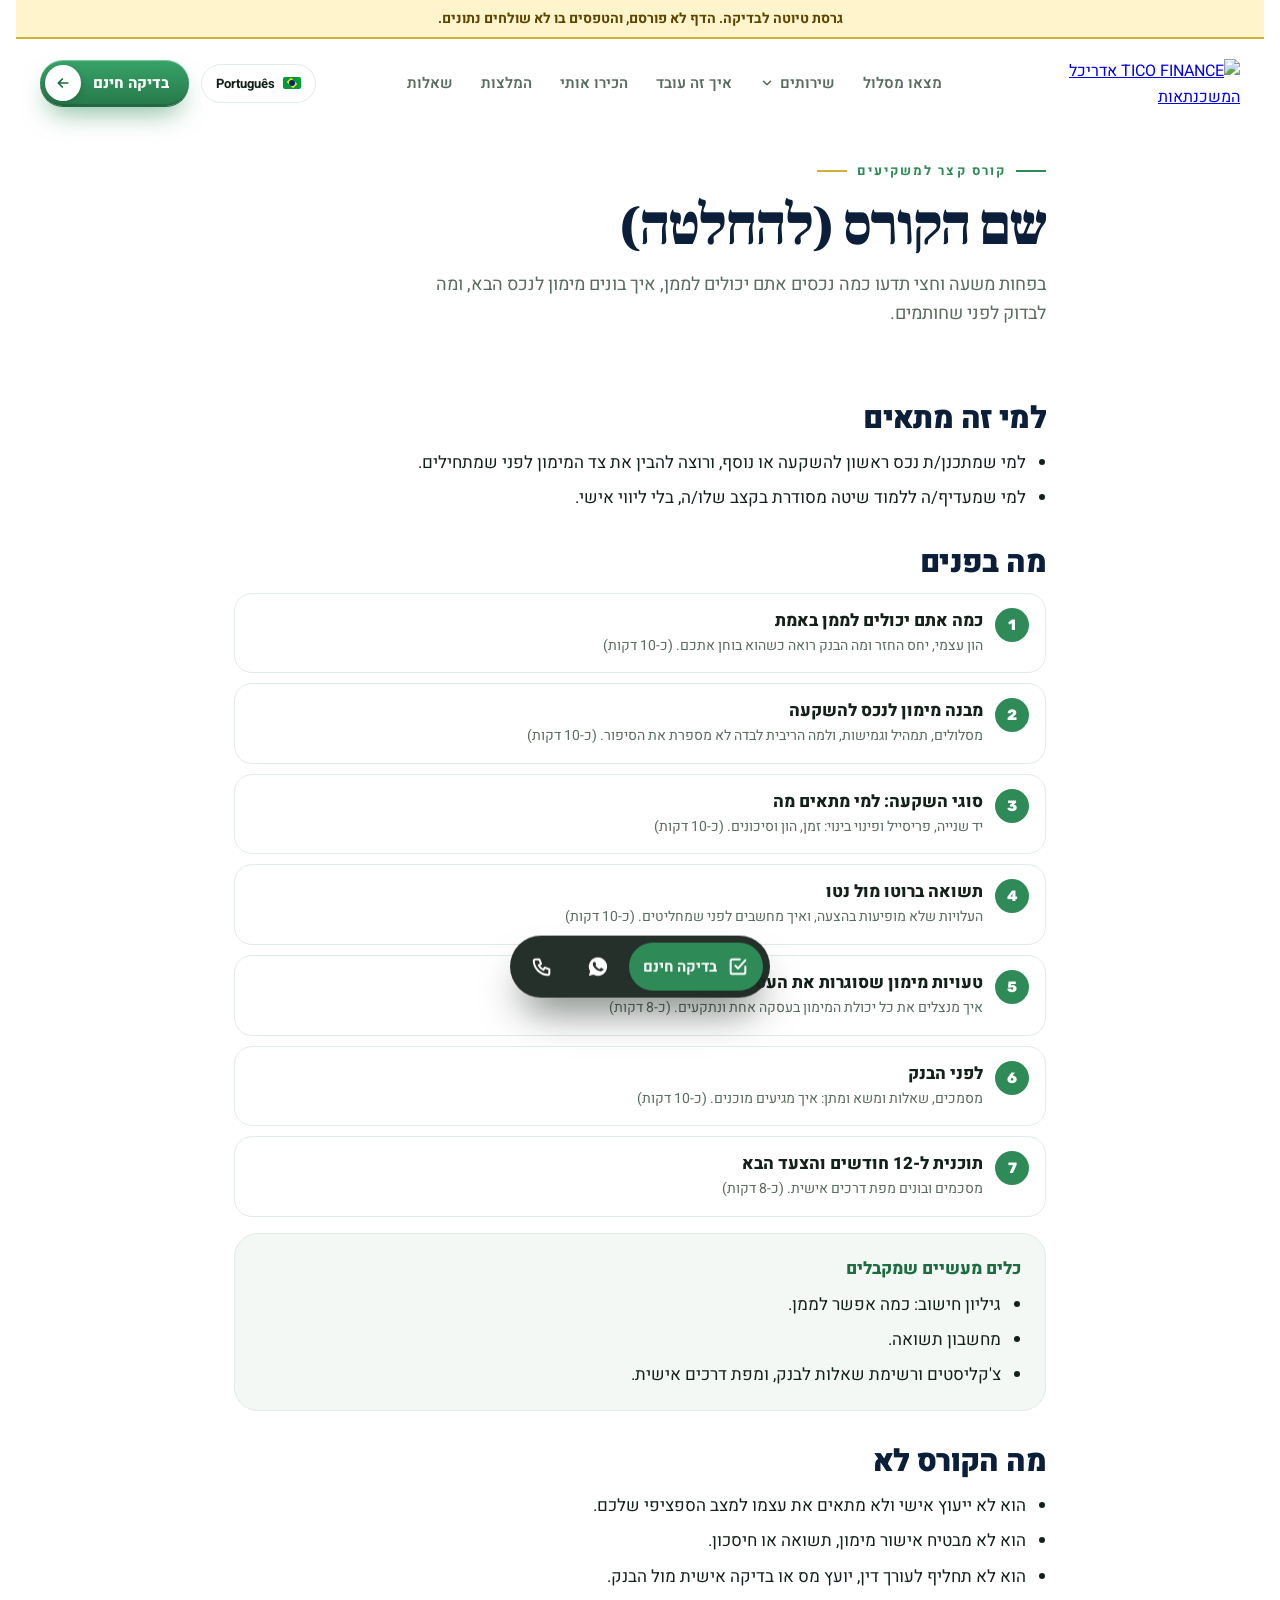
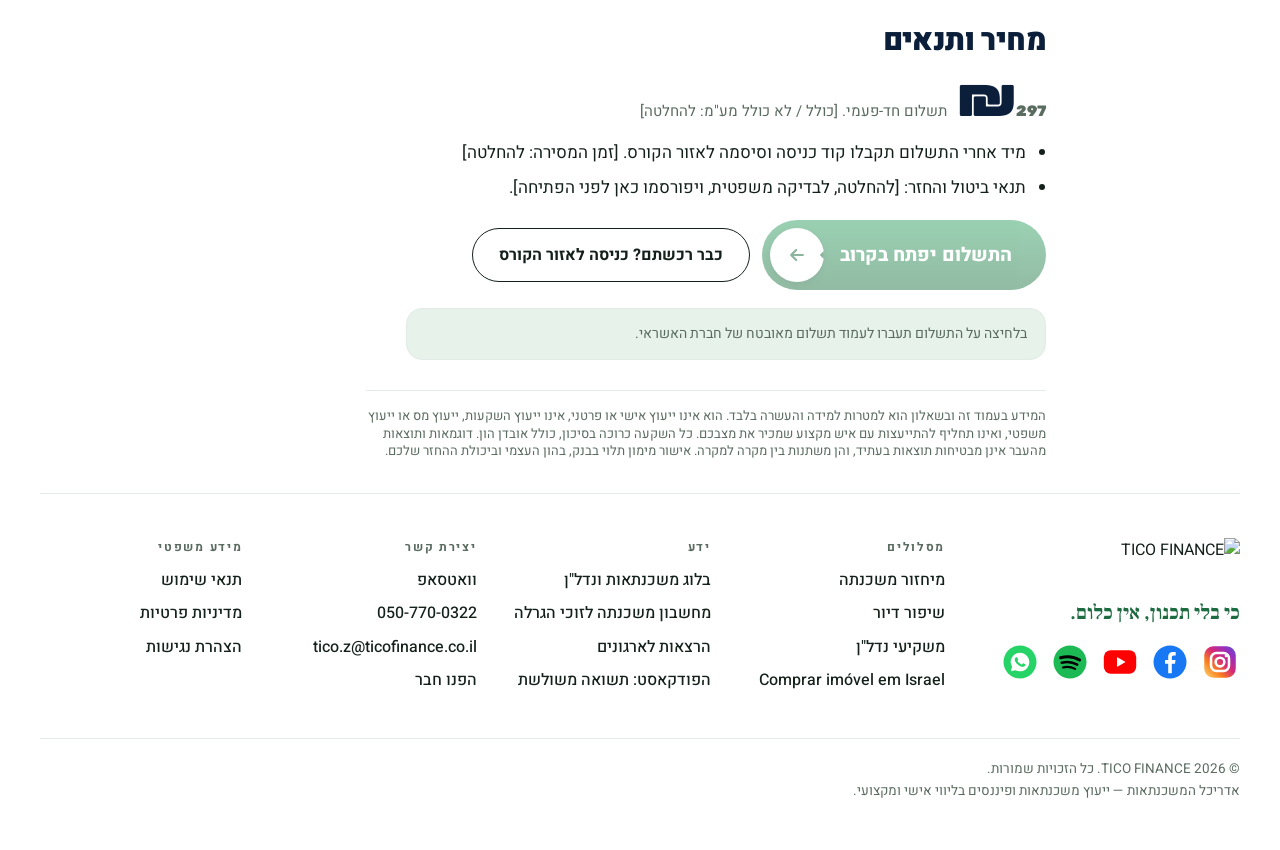
==== course/index.html @ 1a7cbefd "Add investor funnel and course infrastructure (draft, not published) - Quiz: "deal types this profil" ====
<!DOCTYPE html>
<html dir="rtl" lang="he">
<head>
<meta charset="utf-8"/>
<meta name="viewport" content="width=device-width, initial-scale=1"/>
<meta name="color-scheme" content="only light"/>
<meta name="theme-color" content="#ffffff"/>
<link rel="icon" type="image/png" sizes="32x32" href="/favicon-32x32.png"/><link rel="icon" type="image/png" sizes="16x16" href="/favicon-16x16.png"/><link rel="shortcut icon" href="/favicon.ico"/><link rel="apple-touch-icon" sizes="180x180" href="/apple-touch-icon.png"/>
<!-- Google tag (gtag.js) --><script async src="https://www.googletagmanager.com/gtag/js?id=G-G9RC7QMNFJ"></script><script>window.dataLayer=window.dataLayer||[];function gtag(){dataLayer.push(arguments);}gtag("js",new Date());gtag("config","G-G9RC7QMNFJ");</script>
<title>קורס קצר למשקיעים | TICO FINANCE</title>
<meta name="description" content="קורס קצר שמלמד איך בונים מימון לנכס להשקעה, עם כלים מעשיים. מידע חינוכי בלבד."/>
<meta name="robots" content="noindex, nofollow"/>
<link rel="preconnect" href="https://fonts.googleapis.com"><link rel="preconnect" href="https://fonts.gstatic.com" crossorigin><link rel="stylesheet" href="https://fonts.googleapis.com/css2?family=Heebo:wght@400;500;600;700;800;900&family=Rubik:wght@500;700;800&family=Frank+Ruhl+Libre:wght@500;700;900&display=swap">
<link rel="stylesheet" href="/assets/css/tico.css?v=1"><link rel="stylesheet" href="/assets/css/investor-quiz.css?v=1"><link rel="stylesheet" href="/assets/css/paths.css?v=1">
</head>
<body>
<svg width="0" height="0" style="position:absolute" aria-hidden="true"><defs><linearGradient id="igG" x1="0" y1="1" x2="1" y2="0"><stop offset="0" stop-color="#feda75"/><stop offset=".3" stop-color="#fa7e1e"/><stop offset=".55" stop-color="#d62976"/><stop offset=".8" stop-color="#962fbf"/><stop offset="1" stop-color="#4f5bd5"/></linearGradient></defs></svg>
<a class="skip" href="#main">דלגו לתוכן</a>
  <header class="nav" id="nav">
    <div class="nav-in">
      <a class="brand" href="/" aria-label="TICO FINANCE אדריכל המשכנתאות"><img src="/assets/img/logo-he.webp" width="800" height="185" alt="TICO FINANCE אדריכל המשכנתאות"></a>
      <nav class="menu" id="menu" aria-label="ניווט ראשי"><span class="ind" id="ind"></span><a href="/#finder" data-s="finder">מצאו מסלול</a><button class="has" id="svcBtn" type="button" aria-expanded="false" aria-controls="mega">שירותים <svg viewBox="0 0 24 24" fill="none" stroke="currentColor" stroke-width="2.6" stroke-linecap="round" stroke-linejoin="round" aria-hidden="true"><path d="M6 9l6 6 6-6"/></svg></button><a href="/#process" data-s="process">איך זה עובד</a><a href="/#meet" data-s="meet">הכירו אותי</a><a href="/#reviews" data-s="reviews">המלצות</a><a href="/#faq" data-s="faq">שאלות</a></nav>
      <div class="tools">
        <a class="lang" href="/br/" hreflang="pt-BR" lang="pt-BR"><i aria-hidden="true"></i>Português</a>
        <a class="pbtn sm" href="/#finder">בדיקה חינם <span class="chip"><svg class="a" viewBox="0 0 24 24" fill="none" stroke="currentColor" stroke-width="2.6" stroke-linecap="round" stroke-linejoin="round" aria-hidden="true"><path d="M19 12H5M11 6l-6 6 6 6"/></svg><svg class="b" viewBox="0 0 24 24" fill="none" stroke="currentColor" stroke-width="2.6" stroke-linecap="round" stroke-linejoin="round" aria-hidden="true"><path d="M19 12H5M11 6l-6 6 6 6"/></svg></span></a>
        <button class="burger" id="burger" type="button" aria-label="תפריט" aria-expanded="false" aria-controls="sheet"><span></span><span></span></button>
      </div>
      <div class="mega" id="mega" role="region" aria-label="שירותים">
        <div class="mega-in">
          <div class="svc"><div class="svc-h">באיזה תהליך אתם נמצאים?</div><a href="/refinance/" data-pick="refi"><b>מיחזור משכנתה</b><span class="d">לבדוק אם אפשר לשפר תנאים ולחסוך</span><span class="ar"><svg viewBox="0 0 24 24" fill="none" stroke="currentColor" stroke-width="2.4" stroke-linecap="round" stroke-linejoin="round" aria-hidden="true"><path d="M19 12H5M11 6l-6 6 6 6"/></svg></span></a><a href="/upgraders/" data-pick="up"><b>שיפור דיור</b><span class="d">תזמון בין מכירה לקנייה, וגישור</span><span class="ar"><svg viewBox="0 0 24 24" fill="none" stroke="currentColor" stroke-width="2.4" stroke-linecap="round" stroke-linejoin="round" aria-hidden="true"><path d="M19 12H5M11 6l-6 6 6 6"/></svg></span></a><a href="/investors/" data-pick="inv"><b>משקיעי נדל"ן</b><span class="d">מבנה מימון לתיק נכסים</span><span class="ar"><svg viewBox="0 0 24 24" fill="none" stroke="currentColor" stroke-width="2.4" stroke-linecap="round" stroke-linejoin="round" aria-hidden="true"><path d="M19 12H5M11 6l-6 6 6 6"/></svg></span></a><a href="/br/"><b>Comprar imóvel em Israel</b><span class="d">Português · רכישה מרחוק</span><span class="ar"><svg viewBox="0 0 24 24" fill="none" stroke="currentColor" stroke-width="2.4" stroke-linecap="round" stroke-linejoin="round" aria-hidden="true"><path d="M19 12H5M11 6l-6 6 6 6"/></svg></span></a><div class="svc-more"><a href="/blog/">בלוג וטיפים</a><a href="/lottery-calculator/">מחשבון משכנתה לזוכי הגרלה</a><a href="/lecture/">הרצאות לארגונים</a></div></div>
          <div class="feat"><div><h3>לא בטוחים? נתחיל בשיחה</h3><p>ספרו לי מה המצב, ואכוון אתכם.</p></div>
            <img src="/assets/img/tico-fullbody.webp" alt="" width="547" height="1091" loading="lazy">
            <a class="wbtn" href="https://wa.me/972507700322" target="_blank" rel="noopener"><span class="g"><svg viewBox="0 0 24 24" aria-hidden="true"><path d="M12 2a10 10 0 0 0-8.6 15.1L2 22l5-1.3A10 10 0 1 0 12 2zm5.2 13.9c-.2.6-1.3 1.2-1.8 1.2-.5.1-1 .2-3.3-.7-2.8-1.2-4.6-4-4.7-4.2-.1-.2-1.1-1.5-1.1-2.8s.7-2 1-2.3c.2-.3.5-.3.7-.3h.5c.2 0 .4 0 .6.5l.8 2c.1.2.1.4 0 .5l-.4.6c-.1.2-.3.3-.1.6.2.3.8 1.3 1.7 2.1 1.2 1 2.1 1.3 2.4 1.5.3.1.5.1.6-.1l.8-1c.2-.3.4-.2.6-.1l1.9.9c.3.1.5.2.5.3.1.2.1.7-.1 1.2z"/></svg></span><span>וואטסאפ<small></small></span></a></div>
        </div>
      </div>
    </div>
    <div class="sp" aria-hidden="true"><i id="sp"></i></div>
  </header>
<div class="sheet" id="sheet" aria-hidden="true">
  <a class="big" href="/#finder">מצאו מסלול <svg viewBox="0 0 24 24" fill="none" stroke="currentColor" stroke-width="2.4" stroke-linecap="round" stroke-linejoin="round" aria-hidden="true"><path d="M19 12H5M11 6l-6 6 6 6"/></svg></a>
  <a class="big" href="/refinance/">שירותים</a>
  <div class="sub2"><a href="/refinance/" data-pick="refi">מיחזור משכנתה<svg viewBox="0 0 24 24" fill="none" stroke="currentColor" stroke-width="2.4" stroke-linecap="round" stroke-linejoin="round" aria-hidden="true"><path d="M19 12H5M11 6l-6 6 6 6"/></svg></a><a href="/upgraders/" data-pick="up">שיפור דיור<svg viewBox="0 0 24 24" fill="none" stroke="currentColor" stroke-width="2.4" stroke-linecap="round" stroke-linejoin="round" aria-hidden="true"><path d="M19 12H5M11 6l-6 6 6 6"/></svg></a><a href="/investors/" data-pick="inv">משקיעי נדל"ן<svg viewBox="0 0 24 24" fill="none" stroke="currentColor" stroke-width="2.4" stroke-linecap="round" stroke-linejoin="round" aria-hidden="true"><path d="M19 12H5M11 6l-6 6 6 6"/></svg></a><a href="/br/">Comprar imóvel em Israel<svg viewBox="0 0 24 24" fill="none" stroke="currentColor" stroke-width="2.4" stroke-linecap="round" stroke-linejoin="round" aria-hidden="true"><path d="M19 12H5M11 6l-6 6 6 6"/></svg></a></div>
  <a class="big" href="/#process">איך זה עובד <svg viewBox="0 0 24 24" fill="none" stroke="currentColor" stroke-width="2.4" stroke-linecap="round" stroke-linejoin="round" aria-hidden="true"><path d="M19 12H5M11 6l-6 6 6 6"/></svg></a><a class="big" href="/#meet">הכירו אותי <svg viewBox="0 0 24 24" fill="none" stroke="currentColor" stroke-width="2.4" stroke-linecap="round" stroke-linejoin="round" aria-hidden="true"><path d="M19 12H5M11 6l-6 6 6 6"/></svg></a><a class="big" href="/#reviews">המלצות <svg viewBox="0 0 24 24" fill="none" stroke="currentColor" stroke-width="2.4" stroke-linecap="round" stroke-linejoin="round" aria-hidden="true"><path d="M19 12H5M11 6l-6 6 6 6"/></svg></a><a class="big" href="/#faq">שאלות נפוצות <svg viewBox="0 0 24 24" fill="none" stroke="currentColor" stroke-width="2.4" stroke-linecap="round" stroke-linejoin="round" aria-hidden="true"><path d="M19 12H5M11 6l-6 6 6 6"/></svg></a>
  <div class="sub2" style="padding-top:0"><a href="/blog/">בלוג וטיפים<svg viewBox="0 0 24 24" fill="none" stroke="currentColor" stroke-width="2.4" stroke-linecap="round" stroke-linejoin="round" aria-hidden="true"><path d="M19 12H5M11 6l-6 6 6 6"/></svg></a><a href="/lottery-calculator/">מחשבון הגרלות<svg viewBox="0 0 24 24" fill="none" stroke="currentColor" stroke-width="2.4" stroke-linecap="round" stroke-linejoin="round" aria-hidden="true"><path d="M19 12H5M11 6l-6 6 6 6"/></svg></a><a href="/lecture/">הרצאות לארגונים<svg viewBox="0 0 24 24" fill="none" stroke="currentColor" stroke-width="2.4" stroke-linecap="round" stroke-linejoin="round" aria-hidden="true"><path d="M19 12H5M11 6l-6 6 6 6"/></svg></a></div>
  <div class="bottom">
    <a class="pbtn lg" href="/#finder">בדיקה חינם <span class="chip"><svg class="a" viewBox="0 0 24 24" fill="none" stroke="currentColor" stroke-width="2.6" stroke-linecap="round" stroke-linejoin="round" aria-hidden="true"><path d="M19 12H5M11 6l-6 6 6 6"/></svg><svg class="b" viewBox="0 0 24 24" fill="none" stroke="currentColor" stroke-width="2.6" stroke-linecap="round" stroke-linejoin="round" aria-hidden="true"><path d="M19 12H5M11 6l-6 6 6 6"/></svg></span></a>
    <a class="lang" href="/br/" hreflang="pt-BR" lang="pt-BR"><i aria-hidden="true"></i>Português</a>
  </div>
</div>
<main id="main" class="page">
<div class="quiz fp" data-page="course"><div class="phead"><div class="kicker">קורס קצר למשקיעים</div><h1 class="hx h1page"><span id="cName">שם הקורס</span></h1><p class="lede">בפחות משעה וחצי תדעו כמה נכסים אתם יכולים לממן, איך בונים מימון לנכס הבא, ומה לבדוק לפני שחותמים.</p></div>
<div class="box gold" id="gfBox" hidden><h3>מומלץ להתחיל כאן</h3><p>לפי התשובות שלכם, כדאי להתחיל בקורס, ולאחריו נשמח להיפגש ולבדוק את הצעד הבא.</p></div>
<h2>למי זה מתאים</h2>
<ul class="plain"><li>למי שמתכנן/ת נכס ראשון להשקעה או נוסף, ורוצה להבין את צד המימון לפני שמתחילים.</li>
<li>למי שמעדיף/ה ללמוד שיטה מסודרת בקצב שלו/ה, בלי ליווי אישי.</li></ul>
<h2>מה בפנים</h2>
<ol class="mods"><li><div><b>כמה אתם יכולים לממן באמת</b><small>הון עצמי, יחס החזר ומה הבנק רואה כשהוא בוחן אתכם. (כ-10 דקות)</small></div></li><li><div><b>מבנה מימון לנכס להשקעה</b><small>מסלולים, תמהיל וגמישות, ולמה הריבית לבדה לא מספרת את הסיפור. (כ-10 דקות)</small></div></li><li><div><b>סוגי השקעה: למי מתאים מה</b><small>יד שנייה, פריסייל ופינוי בינוי: זמן, הון וסיכונים. (כ-10 דקות)</small></div></li><li><div><b>תשואה ברוטו מול נטו</b><small>העלויות שלא מופיעות בהצעה, ואיך מחשבים לפני שמחליטים. (כ-10 דקות)</small></div></li><li><div><b>טעויות מימון שסוגרות את העסקה הבאה</b><small>איך מנצלים את כל יכולת המימון בעסקה אחת ונתקעים. (כ-8 דקות)</small></div></li><li><div><b>לפני הבנק</b><small>מסמכים, שאלות ומשא ומתן: איך מגיעים מוכנים. (כ-10 דקות)</small></div></li><li><div><b>תוכנית ל-12 חודשים והצעד הבא</b><small>מסכמים ובונים מפת דרכים אישית. (כ-8 דקות)</small></div></li></ol>
<div class="box"><h3>כלים מעשיים שמקבלים</h3><ul class="plain"><li>גיליון חישוב: כמה אפשר לממן.</li><li>מחשבון תשואה.</li><li>צ'קליסטים ורשימת שאלות לבנק, ומפת דרכים אישית.</li></ul></div>
<h2>מה הקורס לא</h2>
<ul class="plain"><li>הוא לא ייעוץ אישי ולא מתאים את עצמו למצב הספציפי שלכם.</li>
<li>הוא לא מבטיח אישור מימון, תשואה או חיסכון.</li>
<li>הוא לא תחליף לעורך דין, יועץ מס או בדיקה אישית מול הבנק.</li></ul>
<h2>מחיר ותנאים</h2>
<div class="price"><b>₪<span id="cPrice">297</span></b><span id="cVat">תשלום חד-פעמי. [כולל / לא כולל מע"מ: להחלטה]</span></div>
<ul class="plain"><li>מיד אחרי התשלום תקבלו קוד כניסה וסיסמה לאזור הקורס. <span id="cDelivery">[זמן המסירה: להחלטה]</span></li>
<li id="cRefund">תנאי ביטול והחזר: [להחלטה, לבדיקה משפטית, ויפורסמו כאן לפני הפתיחה].</li></ul>
<div class="btnrow"><a class="pbtn lg" id="payBtn" href="#" aria-disabled="true" target="_blank" rel="noopener"><span id="payLabel">התשלום יפתח בקרוב</span> <span class="chip"><svg class="a" viewBox="0 0 24 24" fill="none" stroke="currentColor" stroke-width="2.6" stroke-linecap="round" stroke-linejoin="round" aria-hidden="true"><path d="M19 12H5M11 6l-6 6 6 6"/></svg><svg class="b" viewBox="0 0 24 24" fill="none" stroke="currentColor" stroke-width="2.6" stroke-linecap="round" stroke-linejoin="round" aria-hidden="true"><path d="M19 12H5M11 6l-6 6 6 6"/></svg></span></a><a class="sbtn" href="/course/members/">כבר רכשתם? כניסה לאזור הקורס</a></div>
<p class="note">בלחיצה על התשלום תעברו לעמוד תשלום מאובטח של חברת האשראי.</p>
<p class="fine" id="disc">המידע בעמוד זה ובשאלון הוא למטרות למידה והעשרה בלבד. הוא אינו ייעוץ אישי או פרטני, אינו ייעוץ השקעות, ייעוץ מס או ייעוץ משפטי, ואינו תחליף להתייעצות עם איש מקצוע שמכיר את מצבכם. כל השקעה כרוכה בסיכון, כולל אובדן הון. דוגמאות ותוצאות מהעבר אינן מבטיחות תוצאות בעתיד, והן משתנות בין מקרה למקרה. אישור מימון תלוי בבנק, בהון העצמי וביכולת ההחזר שלכם.</p></div>
</main>
<div class="page">
  <footer class="sitefoot">
    <div class="fgrid">
      <div class="fbrand"><img src="/assets/img/logo-he.webp" width="800" height="185" alt="TICO FINANCE" loading="lazy"><p class="ftag">כי בלי תכנון, אין כלום.</p><div class="fsoc"><a href="https://www.instagram.com/ticozveibel/" target="_blank" rel="noopener" aria-label="Instagram"><svg viewBox="0 0 24 24" aria-hidden="true"><rect x="1.5" y="1.5" width="21" height="21" rx="6" fill="url(#igG)"/><rect x="6" y="6" width="12" height="12" rx="3.6" fill="none" stroke="#fff" stroke-width="1.7"/><circle cx="12" cy="12" r="2.9" fill="none" stroke="#fff" stroke-width="1.7"/><circle cx="16.1" cy="7.9" r="1" fill="#fff"/></svg></a><a href="https://www.facebook.com/tico.zveibel" target="_blank" rel="noopener" aria-label="Facebook"><svg viewBox="0 0 24 24" aria-hidden="true"><circle cx="12" cy="12" r="11" fill="#1877F2"/><path d="M13.2 19.5v-6.3h2.1l.4-2.6h-2.5V8.9c0-.8.3-1.3 1.4-1.3h1.2V5.4c-.3 0-1-.1-1.9-.1-1.9 0-3.1 1.1-3.1 3.2v2.1H8.7v2.6h2.1v6.3z" fill="#fff"/></svg></a><a href="https://youtube.com/playlist?list=PLTERUJJXsujA" target="_blank" rel="noopener" aria-label="YouTube"><svg viewBox="0 0 24 24" aria-hidden="true"><rect x="1.2" y="4.2" width="21.6" height="15.6" rx="4.6" fill="#FF0000"/><path d="M10 8.7v6.6l5.7-3.3z" fill="#fff"/></svg></a><a href="https://open.spotify.com/show/3z8X1tls84vHBbjRvpBRfa" target="_blank" rel="noopener" aria-label="Spotify"><svg viewBox="0 0 24 24" aria-hidden="true"><circle cx="12" cy="12" r="11" fill="#1DB954"/><path d="M5.7 9.2c4.3-1.3 9-.8 12.7 1.5" fill="none" stroke="#000" stroke-width="2" stroke-linecap="round"/><path d="M6.5 12.5c3.6-1 7.2-.6 10.3 1.3" fill="none" stroke="#000" stroke-width="1.7" stroke-linecap="round"/><path d="M7.3 15.6c2.9-.7 5.5-.4 8.1 1" fill="none" stroke="#000" stroke-width="1.4" stroke-linecap="round"/></svg></a><a href="https://wa.me/972507700322" target="_blank" rel="noopener" aria-label="WhatsApp"><svg viewBox="0 0 24 24" aria-hidden="true"><circle cx="12" cy="12" r="11" fill="#25D366"/><g transform="translate(4.6 4.6) scale(.62)"><path fill="#fff" d="M12 2a10 10 0 0 0-8.6 15.1L2 22l5-1.3A10 10 0 1 0 12 2zm5.2 13.9c-.2.6-1.3 1.2-1.8 1.2-.5.1-1 .2-3.3-.7-2.8-1.2-4.6-4-4.7-4.2-.1-.2-1.1-1.5-1.1-2.8s.7-2 1-2.3c.2-.3.5-.3.7-.3h.5c.2 0 .4 0 .6.5l.8 2c.1.2.1.4 0 .5l-.4.6c-.1.2-.3.3-.1.6.2.3.8 1.3 1.7 2.1 1.2 1 2.1 1.3 2.4 1.5.3.1.5.1.6-.1l.8-1c.2-.3.4-.2.6-.1l1.9.9c.3.1.5.2.5.3.1.2.1.7-.1 1.2z"/></g></svg></a></div></div>
      <div class="fcol"><h4>מסלולים</h4><a href="/refinance/">מיחזור משכנתה</a><a href="/upgraders/">שיפור דיור</a><a href="/investors/">משקיעי נדל"ן</a><a href="/br/">Comprar imóvel em Israel</a></div><div class="fcol"><h4>ידע</h4><a href="/blog/">בלוג משכנתאות ונדל"ן</a><a href="/lottery-calculator/">מחשבון משכנתה לזוכי הגרלה</a><a href="/lecture/">הרצאות לארגונים</a><a href="https://open.spotify.com/show/3z8X1tls84vHBbjRvpBRfa" target="_blank" rel="noopener">הפודקאסט: תשואה משולשת</a></div><div class="fcol"><h4>יצירת קשר</h4><a href="https://wa.me/972507700322" target="_blank" rel="noopener">וואטסאפ</a><a href="tel:0507700322">050-770-0322</a><a href="mailto:tico.z@ticofinance.co.il">tico.z@ticofinance.co.il</a><a href="/#refer">הפנו חבר</a></div><div class="fcol"><h4>מידע משפטי</h4><a href="/terms.html">תנאי שימוש</a><a href="/privacy.html">מדיניות פרטיות</a><a href="/accessibility.html">הצהרת נגישות</a></div>
    </div>
    <p class="fcopy">© 2026 TICO FINANCE. כל הזכויות שמורות.<br>אדריכל המשכנתאות — ייעוץ משכנתאות ופיננסים בליווי אישי ומקצועי.</p>
  </footer>
</div>
<div class="dockwrap" id="dock"><nav class="dk" aria-label="פעולות מהירות">
  <a class="main" href="/#finder"><svg viewBox="0 0 24 24" fill="none" stroke="currentColor" stroke-width="2.2" stroke-linecap="round" stroke-linejoin="round" aria-hidden="true"><path d="M9 11l3 3 8-9"/><path d="M20 12v6a2 2 0 0 1-2 2H6a2 2 0 0 1-2-2V6a2 2 0 0 1 2-2h8"/></svg><span>בדיקה חינם</span></a>
  <a href="https://wa.me/972507700322" target="_blank" rel="noopener"><svg viewBox="0 0 24 24" fill="currentColor" aria-hidden="true"><path d="M12 2a10 10 0 0 0-8.6 15.1L2 22l5-1.3A10 10 0 1 0 12 2zm5.2 13.9c-.2.6-1.3 1.2-1.8 1.2-.5.1-1 .2-3.3-.7-2.8-1.2-4.6-4-4.7-4.2-.1-.2-1.1-1.5-1.1-2.8s.7-2 1-2.3c.2-.3.5-.3.7-.3h.5c.2 0 .4 0 .6.5l.8 2c.1.2.1.4 0 .5l-.4.6c-.1.2-.3.3-.1.6.2.3.8 1.3 1.7 2.1 1.2 1 2.1 1.3 2.4 1.5.3.1.5.1.6-.1l.8-1c.2-.3.4-.2.6-.1l1.9.9c.3.1.5.2.5.3.1.2.1.7-.1 1.2z"/></svg><span>וואטסאפ</span></a>
  <a href="tel:0507700322"><svg viewBox="0 0 24 24" fill="none" stroke="currentColor" stroke-width="2.2" stroke-linecap="round" stroke-linejoin="round" aria-hidden="true"><path d="M5 4h4l2 5-2.5 1.5a11 11 0 0 0 5 5L15 13l5 2v4a2 2 0 0 1-2 2A16 16 0 0 1 3 6a2 2 0 0 1 2-2"/></svg><span>התקשרו</span></a>
</nav></div>
<script src="/assets/js/funnel-config.js"></script>
<script src="/assets/js/funnel-content.js"></script>
<script src="/assets/js/funnel.js" defer></script>
<script src="/assets/js/tico.js" defer></script>
<script defer src="/_vercel/insights/script.js"></script>
</body>
</html>
---- assets/css/tico.css ----
/* TICO FINANCE site styles. White pages, green panels and actions, headings in the logo serif. */
:root{
  --bg:#ffffff; --ink:#14211a; --navy:#0B1F3A; --muted:#5a6b60; --line:#e2ebe5; --tint:#f3f8f5;
  --g-900:#0b2a1a; --g-700:#1d6b40; --g-950:#0b2a1a; --g-800:#14502f; --g-500:#37a468; --wa:#25D366; --ease:cubic-bezier(.2,.8,.2,1); --g-600:#2E8B57; --g-300:#9fd8b5; --g-100:#e6f2ea; --gold:#D4AF37;
  --f-display:'Heebo','Arial Hebrew',sans-serif; --f-num:'Rubik','Heebo',sans-serif; --f-serif:'Frank Ruhl Libre','Heebo',serif;
  color-scheme:light;
}
*,*::before,*::after{box-sizing:border-box}
html{scroll-behavior:smooth;scroll-padding-top:104px}
body{margin:0;background:var(--bg);color:var(--ink);font-family:var(--f-display);line-height:1.6;overflow-x:hidden;
  padding-left:max(16px,env(safe-area-inset-left,0px));padding-right:max(16px,env(safe-area-inset-right,0px));padding-block:0 0}
.page{max-width:1200px;margin:0 auto}
:focus-visible{outline:3px solid var(--gold);outline-offset:3px}
section{margin-block:0}
.h2{margin:0 0 12px;font:900 clamp(1.8rem,4vw,3rem)/1.08 var(--f-display);letter-spacing:-.03em}
.h2 em{font-style:normal;color:var(--g-600)}
.lede{margin:0 0 32px;color:var(--muted);font-size:18px;max-width:560px}
.kicker{display:inline-flex;gap:10px;align-items:center;font-size:13px;font-weight:700;letter-spacing:.16em;color:var(--g-600);margin-bottom:14px}
.kicker::before,.kicker::after{content:"";width:30px;height:2px}
.kicker::before{background:var(--g-600)}
.kicker::after{background:var(--gold)}
[dir="ltr"] .kicker::before{background:var(--gold)}
[dir="ltr"] .kicker::after{background:var(--g-600)}
/* ---------- 1. Primary ---------- */
.pbtn{--chip:46px;position:relative;display:inline-flex;align-items:center;gap:16px;padding:8px 8px 8px 8px;padding-inline-start:28px;border:0;cursor:pointer;text-decoration:none;
  font:800 17px var(--f-display);color:#fff;border-radius:999px;overflow:hidden;isolation:isolate;
  background:linear-gradient(180deg,var(--g-500) 0%,var(--g-600) 55%,#27794a 100%);
  box-shadow:inset 0 1px 0 rgba(255,255,255,.38),inset 0 -2px 0 rgba(0,0,0,.14),0 1px 0 #1f6b41,0 14px 26px -8px rgba(46,139,87,.6);
  transition:transform .18s var(--ease),box-shadow .18s var(--ease)}
.pbtn::before{content:"";position:absolute;inset:0;z-index:-1;background:linear-gradient(105deg,transparent 35%,rgba(255,255,255,.35) 50%,transparent 65%);transform:translateX(130%);transition:transform .7s var(--ease)}
.pbtn:hover{transform:translateY(-2px);box-shadow:inset 0 1px 0 rgba(255,255,255,.38),inset 0 -2px 0 rgba(0,0,0,.14),0 1px 0 #1f6b41,0 20px 30px -8px rgba(46,139,87,.65)}
.pbtn:hover::before{transform:translateX(-130%)}
.pbtn:active{transform:translateY(1px);box-shadow:inset 0 2px 4px rgba(0,0,0,.2),0 1px 0 #1f6b41,0 4px 10px -4px rgba(46,139,87,.6)}
.pbtn .chip{position:relative;flex:none;width:var(--chip);height:var(--chip);border-radius:50%;background:#fff;color:var(--g-700);overflow:hidden;box-shadow:0 2px 6px rgba(0,0,0,.18)}
.pbtn .chip svg{position:absolute;inset:0;margin:auto;width:20px;height:20px;transition:transform .35s var(--ease)}
.pbtn .chip .b{transform:translateX(150%)}
.pbtn:hover .chip .a{transform:translateX(-150%)}
.pbtn:hover .chip .b{transform:none}
.pbtn.lg{--chip:54px;font-size:19px;padding-inline-start:34px}
.pbtn.inv{background:#fff;color:var(--g-950);box-shadow:inset 0 -2px 0 rgba(0,0,0,.08),0 14px 26px -10px rgba(0,0,0,.45)}
.pbtn.inv::before{background:linear-gradient(105deg,transparent 35%,rgba(46,139,87,.22) 50%,transparent 65%)}
.pbtn.inv .chip{background:var(--g-600);color:#fff;box-shadow:none}

/* ---------- 2. Secondary ---------- */
.sbtn{position:relative;display:inline-flex;align-items:center;gap:10px;padding:14px 26px;border-radius:999px;border:1.5px solid var(--ink);background:transparent;color:var(--ink);
  font:700 16px var(--f-display);cursor:pointer;text-decoration:none;overflow:hidden;isolation:isolate;transition:color .3s var(--ease)}
.sbtn::before{content:"";position:absolute;inset:0;z-index:-1;background:var(--ink);transform:translateY(101%);border-radius:50% 50% 0 0/30% 30% 0 0;transition:transform .4s var(--ease),border-radius .4s var(--ease)}
.sbtn:hover{color:#fff}
.sbtn:hover::before{transform:none;border-radius:0}
.sbtn:active{transform:scale(.98)}
.sbtn svg{width:18px;height:18px}
.sbtn.inv{border-color:#fff;color:#fff}
.sbtn.inv::before{background:#fff}
.sbtn.inv:hover{color:var(--g-800)}

/* ---------- 3. WhatsApp with message preview ---------- */
.wawrap{position:relative;display:inline-block}
.wbtn{display:inline-flex;align-items:center;gap:12px;padding:8px 24px 8px 8px;padding-inline-start:8px;padding-inline-end:22px;border:0;cursor:pointer;border-radius:999px;background:var(--ink);color:#fff;text-decoration:none;font:800 16px var(--f-display);
  box-shadow:0 14px 26px -10px rgba(14,26,19,.6);transition:transform .18s var(--ease),background .2s}
.wbtn:hover{transform:translateY(-2px);background:#17291f}
.wbtn:active{transform:translateY(1px)}
.wbtn .g{width:44px;height:44px;border-radius:50%;background:var(--wa);display:grid;place-items:center}
.wbtn .g svg{width:24px;height:24px;fill:#fff}
.wbtn small{display:block;font:500 12px var(--f-display);color:rgba(255,255,255,.7);line-height:1.2}
.bubble{position:absolute;inset-inline-start:0;bottom:calc(100% + 14px);width:260px;background:#fff;color:var(--ink);border:1px solid var(--line);border-radius:18px 18px 18px 4px;padding:12px 14px;font-size:14px;line-height:1.45;box-shadow:0 20px 40px -10px rgba(14,26,19,.35);
  opacity:0;transform:translateY(8px) scale(.96);transform-origin:bottom right;pointer-events:none;transition:opacity .2s,transform .3s var(--ease);z-index:5}
.bubble b{display:block;font-size:11px;letter-spacing:.1em;color:var(--g-600);margin-bottom:4px}
.wawrap:hover .bubble,.wawrap:focus-within .bubble{opacity:1;transform:none}
.surf.green .bubble{border-color:transparent}

/* ---------- 4. Avatar CTA ---------- */
.acta{display:inline-flex;align-items:center;gap:14px;padding:8px 8px 8px 8px;padding-inline-start:10px;border-radius:999px;background:#fff;color:var(--ink);text-decoration:none;cursor:pointer;border:1px solid var(--line);
  box-shadow:0 18px 34px -14px rgba(14,26,19,.4);transition:transform .18s var(--ease),box-shadow .18s var(--ease)}
.acta:hover{transform:translateY(-2px);box-shadow:0 24px 40px -14px rgba(14,26,19,.45)}
.acta:active{transform:translateY(1px)}
.av{position:relative;display:block;flex:none;width:52px;height:52px;border-radius:50%;background:linear-gradient(160deg,#3aa869,#1d6b40);overflow:hidden}
.av img{position:absolute;width:77px;left:-3px;top:4px;height:auto}
.dot{position:absolute;display:block;inset-inline-end:-1px;bottom:-1px;width:14px;height:14px;border-radius:50%;background:var(--wa);border:3px solid #fff}
.avw{position:relative;display:block;width:52px;height:52px;flex:none}
.avw .dot{inset-inline-end:0;bottom:0}
.acta .t{display:grid;line-height:1.25}
.acta .t small{font:500 12.5px var(--f-display);color:var(--muted)}
.acta .t b{font:800 16px var(--f-display)}
.acta .go{flex:none;width:46px;height:46px;border-radius:50%;background:var(--g-600);color:#fff;display:grid;place-items:center;transition:transform .3s var(--ease)}
.acta:hover .go{transform:translateX(-4px)}
.acta .go svg{width:20px;height:20px}

/* ---------- 5. Choice tiles ---------- */
.tiles{display:grid;gap:12px;width:100%}
.tile{display:flex;align-items:center;justify-content:space-between;gap:16px;text-align:start;width:100%;padding:20px 22px;border-radius:22px;border:1.5px solid var(--line);background:#fff;color:var(--ink);cursor:pointer;transition:border-color .2s,background .2s,box-shadow .2s,transform .18s var(--ease)}
.tile .tt{font:800 21px/1.25 var(--f-serif);color:var(--g-950)}
.tile small{display:block;margin-top:4px;font:500 14px/1.4 var(--f-display);color:var(--muted)}
.tile.opt{padding:18px 22px}.tile.opt .tt{font:700 17px/1.35 var(--f-display)}
.tile .go{position:relative;flex:none;width:42px;height:42px;border-radius:50%;border:1.5px solid var(--line);color:var(--g-600);background:#fff;transition:background .25s,color .25s,border-color .25s}
.tile .go svg{position:absolute;inset:0;margin:auto;width:20px;height:20px;transition:transform .3s var(--ease),opacity .2s}
.tile .go .ck{opacity:0;transform:scale(.4)}
[dir="ltr"] .tile .go .ar{transform:scaleX(-1)}
.tile:hover,.tile:focus-visible{border-color:var(--g-600);transform:translateY(-2px);box-shadow:0 18px 36px -24px rgba(46,139,87,.55)}
.tile.opt:hover .go{background:#fff;border-color:var(--g-600)}
.tile:not(.opt):hover .go{background:var(--g-600);border-color:var(--g-600);color:#fff}
.tile[aria-checked="true"]{border-color:var(--g-600);background:var(--tint);box-shadow:0 0 0 4px rgba(46,139,87,.14)}
.tile[aria-checked="true"] .go{background:var(--g-600);border-color:var(--g-600);color:#fff}
.tile[aria-checked="true"] .go .ar{opacity:0}
.tile[aria-checked="true"] .go .ck{opacity:1;transform:none}
.ptlink{display:inline-flex;align-items:center;gap:8px;margin-top:14px;font:700 14px var(--f-display);color:var(--g-700);text-decoration:none;padding:8px 14px;border-radius:999px;background:var(--tint)}
.ptlink svg{width:16px;height:16px}[dir="ltr"] .ptlink svg{transform:scaleX(-1)}
.ptlink:hover{background:var(--g-100)}

/* ---------- 6. Submit with states ---------- */
.sbm{position:relative;display:inline-flex;align-items:center;justify-content:center;gap:12px;min-width:240px;height:60px;padding:0 30px;border:0;cursor:pointer;border-radius:999px;overflow:hidden;
  font:800 18px var(--f-display);color:#fff;background:linear-gradient(180deg,var(--g-500),var(--g-600) 60%,#27794a);
  box-shadow:inset 0 1px 0 rgba(255,255,255,.38),inset 0 -2px 0 rgba(0,0,0,.14),0 14px 26px -8px rgba(46,139,87,.6);transition:background .3s,min-width .35s var(--ease),transform .18s}
.sbm:active{transform:translateY(1px)}
.sbm .l,.sbm .ld,.sbm .ok{position:absolute;inset:0;display:flex;align-items:center;justify-content:center;gap:10px;transition:transform .35s var(--ease),opacity .25s}
.sbm .ld,.sbm .ok{opacity:0;transform:translateY(60%)}
.sbm[data-s="loading"]{min-width:60px;width:60px;padding:0;pointer-events:none}
.sbm[data-s="loading"] .l{opacity:0;transform:translateY(-60%)}
.sbm[data-s="loading"] .ld{opacity:1;transform:none}
.sbm[data-s="ok"]{background:var(--g-950);pointer-events:none}
.sbm[data-s="ok"] .l{opacity:0;transform:translateY(-60%)}
.sbm[data-s="ok"] .ok{opacity:1;transform:none}
.spin{width:26px;height:26px;animation:spin .8s linear infinite}
@keyframes spin{to{transform:rotate(360deg)}}
.ck-draw{stroke-dasharray:24;stroke-dashoffset:24}
.sbm[data-s="ok"] .ck-draw{animation:draw .45s .15s var(--ease) forwards}
@keyframes draw{to{stroke-dashoffset:0}}

/* ---------- 9. Copy number ---------- */
.cp{display:inline-flex;align-items:center;gap:6px;padding:6px 6px 6px 18px;padding-inline-start:20px;border-radius:999px;border:1.5px solid var(--line);background:#fff}
.cp .num{font:800 20px var(--f-num);letter-spacing:.02em;direction:ltr;user-select:all}
.cp button{display:inline-flex;align-items:center;gap:8px;border:0;cursor:pointer;border-radius:999px;padding:10px 16px;background:var(--g-100);color:var(--g-800);font:700 14px var(--f-display);transition:background .2s,color .2s}
.cp button:hover{background:var(--g-600);color:#fff}
.cp button svg{width:17px;height:17px}
.cp button[data-ok="1"]{background:var(--g-600);color:#fff}

/* ---------- 10. Floating dock ---------- */

.dk{display:inline-flex;gap:6px;padding:7px;border-radius:999px;background:rgba(14,26,19,.9);backdrop-filter:blur(14px);-webkit-backdrop-filter:blur(14px);box-shadow:0 24px 40px -12px rgba(14,26,19,.6)}
.dk a{display:inline-flex;align-items:center;gap:0;height:48px;padding:0 14px;border-radius:999px;color:#fff;text-decoration:none;font:700 15px var(--f-display);transition:background .2s,gap .3s var(--ease)}
.dk a svg{width:22px;height:22px;flex:none}
.dk a span{max-width:0;overflow:hidden;white-space:nowrap;transition:max-width .35s var(--ease)}
.dk a:hover,.dk a:focus-visible{background:rgba(255,255,255,.12);gap:10px}
.dk a:hover span,.dk a:focus-visible span{max-width:120px}
.dk a.main{background:var(--g-600)}
.dk a.main span{max-width:120px}
.dk a.main{gap:10px}
.dk a.main:hover{background:var(--g-500)}


.form .sbm{grid-column:1/-1;width:100%}
.sbm[data-s="loading"]{width:60px;justify-self:center}
.dockwrap{position:fixed;inset-inline:0;bottom:calc(14px + env(safe-area-inset-bottom,0px));display:flex;justify-content:center;z-index:40;transform:translateY(180%);transition:transform .4s var(--ease);pointer-events:none}
.dockwrap.show{transform:none}
.dockwrap .dk{pointer-events:auto}
.closeRow{display:flex;gap:18px;flex-wrap:wrap;align-items:center;justify-content:center}


/* nav */
.nav{position:sticky;top:env(safe-area-inset-top,0px);z-index:50;transition:background .3s,box-shadow .3s}
.nav.scrolled{background:rgba(255,255,255,.88);backdrop-filter:blur(16px) saturate(160%);-webkit-backdrop-filter:blur(16px) saturate(160%);box-shadow:0 1px 0 var(--line)}
.nav-in{position:relative;max-width:1200px;margin:0 auto;display:flex;align-items:center;gap:24px;height:88px;transition:height .3s var(--ease)}
.nav.scrolled .nav-in{height:68px}
.brand{flex:none;display:block}
.brand img{height:48px;width:auto;display:block;transition:height .3s var(--ease)}
.nav.scrolled .brand img{height:38px}
.menu{position:relative;display:flex;align-items:center;gap:2px;flex:1;justify-content:center}
.menu a,.menu button.has{position:relative;z-index:1;display:inline-flex;align-items:center;gap:6px;white-space:nowrap;padding:10px 13px;border:0;background:none;border-radius:999px;font:600 15px var(--f-display);color:var(--muted);text-decoration:none;cursor:pointer;transition:color .2s}
.menu a:hover,.menu button.has:hover,.menu .on,.menu button.has[aria-expanded="true"]{color:var(--ink)}
.menu button.has svg{width:14px;height:14px;transition:transform .25s var(--ease)}
.menu button.has[aria-expanded="true"] svg{transform:rotate(180deg)}
.ind{position:absolute;top:0;bottom:0;left:0;width:0;border-radius:999px;background:var(--g-100);opacity:0;transition:left .3s var(--ease),width .3s var(--ease),opacity .2s;z-index:0}
.tools{flex:none;display:flex;align-items:center;gap:12px}
.lang{display:inline-flex;align-items:center;gap:8px;padding:9px 14px;border-radius:999px;border:1px solid var(--line);font:700 13px var(--f-display);color:var(--ink);text-decoration:none;background:#fff;transition:border-color .2s}
.lang:hover{border-color:var(--g-600)}
.lang i{display:block;width:18px;height:12px;border-radius:2px;background:linear-gradient(#009c3b 0 100%);position:relative;overflow:hidden}
.lang i::before{content:"";position:absolute;inset:2px 3px;background:#ffdf00;transform:rotate(45deg) scale(.75)}
.lang i::after{content:"";position:absolute;left:50%;top:50%;width:6px;height:6px;margin:-3px;border-radius:50%;background:#002776}
.pbtn.sm{--chip:36px;font-size:15px;padding:5px 5px 5px 5px;padding-inline-start:20px;gap:12px}
.pbtn.sm .chip svg{width:16px;height:16px}
.sp{position:absolute;inset-inline:0;bottom:0;height:2px}
.sp i{display:block;height:100%;width:0;background:linear-gradient(90deg,var(--gold),var(--g-600))}
.burger{display:none;position:relative;width:46px;height:46px;border-radius:50%;border:1px solid var(--line);background:#fff;cursor:pointer}
.burger span{position:absolute;left:13px;right:13px;height:2px;border-radius:2px;background:var(--ink);transition:transform .35s var(--ease),top .35s var(--ease)}
.burger span:nth-child(1){top:18px}.burger span:nth-child(2){top:26px}
.burger[aria-expanded="true"] span:nth-child(1){top:22px;transform:rotate(45deg)}
.burger[aria-expanded="true"] span:nth-child(2){top:22px;transform:rotate(-45deg)}
/* mega menu */
.mega{position:absolute;top:calc(100% + 8px);inset-inline:0;visibility:hidden;opacity:0;transform:translateY(-8px);transition:opacity .25s,transform .35s var(--ease),visibility 0s .35s;z-index:5}
.mega.open{visibility:visible;opacity:1;transform:none;transition:opacity .25s,transform .35s var(--ease)}
.mega-in{display:grid;grid-template-columns:1.25fr .75fr;background:#fff;border:1px solid var(--line);border-radius:28px;box-shadow:0 40px 80px -24px rgba(11,31,58,.35);overflow:hidden}
.svc{display:flex;flex-direction:column}
.svc-h{padding:22px 30px 10px;font:700 12px var(--f-display);letter-spacing:.16em;color:var(--g-600)}
.svc a{display:grid;grid-template-columns:1fr auto;gap:2px 18px;align-items:center;padding:18px 30px;border-top:1px solid var(--line);text-decoration:none;color:var(--ink);transition:background .2s}
.svc a:hover,.svc a:focus-visible{background:var(--tint)}
.svc b{font:700 26px/1.2 var(--f-serif);transition:color .2s}
.svc span.d{grid-column:1;color:var(--muted);font-size:14.5px}
.svc .ar{grid-row:1/3;grid-column:2;width:40px;height:40px;border-radius:50%;border:1.5px solid var(--line);display:grid;place-items:center;color:var(--ink);transition:background .2s,color .2s,transform .3s var(--ease),border-color .2s}
.svc .ar svg{width:18px;height:18px}
.svc a:hover b{color:var(--g-600)}
.svc a:hover .ar{background:var(--g-600);border-color:var(--g-600);color:#fff;transform:translateX(-4px)}
.feat{position:relative;min-height:340px;background:linear-gradient(160deg,#3aa869,#2E8B57 55%,#1d6b40);color:#fff;padding:28px;display:flex;flex-direction:column;justify-content:space-between;overflow:hidden}
.feat h3{margin:0;font:900 26px/1.15 var(--f-serif);max-width:190px;position:relative;z-index:1}
.feat p{margin:8px 0 0;font-size:14px;opacity:.9;max-width:170px;position:relative;z-index:1}
.feat img{position:absolute;bottom:0;inset-inline-end:-6px;width:190px;height:auto;filter:drop-shadow(0 16px 20px rgba(0,0,0,.25))}
.feat .wbtn{position:relative;z-index:1;align-self:flex-start;background:#fff;color:var(--ink);padding:6px 18px 6px 6px;gap:10px;font-size:14px;box-shadow:none}
.feat .wbtn .g{width:36px;height:36px}.feat .wbtn .g svg{width:20px;height:20px}
.feat .wbtn small{display:none}
/* mobile sheet */
.sheet{position:fixed;inset:0;z-index:45;background:#fff;display:flex;flex-direction:column;gap:6px;overflow:auto;
  padding:calc(100px + env(safe-area-inset-top,0px)) max(20px,env(safe-area-inset-right,0px)) calc(24px + env(safe-area-inset-bottom,0px)) max(20px,env(safe-area-inset-left,0px));
  clip-path:circle(0 at 46px 46px);visibility:hidden;transition:clip-path .6s var(--ease),visibility 0s .6s}
.sheet.open{clip-path:circle(160vmax at 46px 46px);visibility:visible;transition:clip-path .6s var(--ease)}
.sheet a.big{display:flex;justify-content:space-between;align-items:center;gap:12px;padding:14px 0;border-bottom:1px solid var(--line);font:700 clamp(1.7rem,8vw,2.3rem)/1.2 var(--f-serif);color:var(--ink);text-decoration:none}
.sheet a.big small{font:500 14px var(--f-display);color:var(--muted)}
.sheet .sub2{display:grid;gap:2px;padding:4px 0 10px}
.sheet .sub2 a{display:flex;justify-content:space-between;align-items:center;padding:12px 14px;border-radius:14px;color:var(--ink);text-decoration:none;font:600 17px var(--f-display);background:var(--tint)}
.sheet .sub2 a+a{margin-top:6px}
.sheet a svg{width:22px;height:22px;flex:none}
.sheet .bottom{margin-top:auto;display:grid;gap:14px;justify-items:start;padding-top:20px}
@media(max-width:980px){.menu,.lang,.tools .pbtn{display:none}.burger{display:block}.nav-in{height:72px;gap:12px}.brand{margin-inline-end:auto}.mega{display:none}}
@media(min-width:981px){.sheet{display:none}}
/* hero */
.hero{display:grid;grid-template-columns:1.05fr .95fr;gap:40px;align-items:center;padding:20px 0 44px}
h1{margin:0 0 22px;font-weight:900;letter-spacing:-.035em;line-height:1.02}
h1 .l1{display:block;font-size:clamp(1.3rem,2.4vw,1.9rem);font-weight:500;letter-spacing:0;color:var(--muted);margin-bottom:8px}
h1 .l2{display:block;font:900 clamp(3.4rem,8.4vw,7.2rem)/1 var(--f-serif);letter-spacing:-.02em;color:var(--g-600)}
.sub{max-width:470px;color:var(--muted);font-size:18px;margin:0 0 28px}
.cta{display:flex;gap:16px;flex-wrap:wrap;align-items:center;margin-bottom:26px}
.proof{display:flex;align-items:center;gap:14px;color:var(--muted);font-size:14px}
.proof .stars{color:var(--gold);letter-spacing:2px;font-size:17px}
.proof b{color:var(--ink)}
.visual{position:relative;height:580px}
.panel{position:absolute;inset:0;border-radius:36px;overflow:hidden;background:linear-gradient(160deg,#3aa869,#2E8B57 55%,#1d6b40)}
.panel canvas,.band canvas{position:absolute;inset:0;width:100%;height:100%;display:block}
.portrait{position:absolute;bottom:0;left:50%;transform:translateX(-44%);height:96%;width:auto;filter:drop-shadow(0 24px 30px rgba(0,0,0,.28))}
.sim{position:absolute;inset-inline-start:-28px;bottom:30px;width:min(300px,88%);padding:18px;border-radius:22px;background:#fff;border:1px solid var(--line);box-shadow:0 26px 60px rgba(14,26,19,.2)}
.sim h2{margin:0 0 8px;font:700 12.5px var(--f-display);letter-spacing:.12em;color:var(--g-600)}
.sim .big{font:800 44px/1 var(--f-num);letter-spacing:-.03em;font-variant-numeric:tabular-nums;color:var(--g-900)}
.sim .big small{font:500 15px var(--f-display);color:var(--muted);margin-inline-start:6px;letter-spacing:0}
.row{display:flex;justify-content:space-between;align-items:baseline;font-size:12.5px;color:var(--muted);margin:14px 0 6px}
.row output{font:700 14px var(--f-num);color:var(--ink);font-variant-numeric:tabular-nums}
input[type=range]{-webkit-appearance:none;appearance:none;width:100%;height:5px;border-radius:99px;background:var(--line);direction:ltr;outline-offset:6px;margin:0}
input[type=range]::-webkit-slider-thumb{-webkit-appearance:none;width:22px;height:22px;border-radius:50%;background:var(--g-600);border:4px solid #fff;cursor:grab;box-shadow:0 2px 8px rgba(46,139,87,.55)}
input[type=range]::-moz-range-thumb{width:14px;height:14px;border-radius:50%;background:var(--g-600);border:4px solid #fff;cursor:grab}
.fine{font-size:10.5px;color:var(--muted);margin-top:10px;line-height:1.35}

/* banks */
.banks{margin:0 0 72px;padding:20px 0;border-block:1px solid var(--line);overflow:hidden;
  -webkit-mask-image:linear-gradient(90deg,transparent,#000 10%,#000 90%,transparent);mask-image:linear-gradient(90deg,transparent,#000 10%,#000 90%,transparent)}
.banks p{margin:0 0 14px;text-align:center;font-size:12px;letter-spacing:.2em;color:var(--muted);font-weight:700}
.track{display:flex;width:max-content;animation:scroll 60s linear infinite}
.banks:hover .track{animation-play-state:paused}
.track img{height:30px;width:auto;margin:0 38px;filter:grayscale(1);opacity:.6;transition:filter .25s,opacity .25s}
.track img:hover{filter:none;opacity:1}
@keyframes scroll{to{transform:translateX(50%)}}

/* path finder */
.finder{margin-bottom:96px}
.finder-head{text-align:center;display:flex;flex-direction:column;align-items:center}
.finder-head .lede{margin-inline:auto}
.card{background:#fff;border:1px solid var(--line);border-radius:32px;box-shadow:0 30px 80px rgba(14,26,19,.09);padding:clamp(20px,4vw,44px);max-width:900px;margin:0 auto}
.prog{display:flex;align-items:center;gap:14px;margin-bottom:26px;font-size:13px;color:var(--muted);font-weight:600}
.bar{flex:1;height:6px;border-radius:99px;background:var(--g-100);overflow:hidden}
.bar i{display:block;height:100%;background:var(--g-600);border-radius:99px;transition:width .35s}
.back{background:none;border:0;color:var(--muted);font:600 14px var(--f-display);cursor:pointer;padding:6px 0}
.back:hover{color:var(--g-600)}
.back[hidden]{display:none}
.q{margin:0 0 22px;font:800 clamp(1.4rem,3vw,2rem)/1.2 var(--f-display);letter-spacing:-.02em;outline:none}
.opts{display:grid;gap:12px;grid-template-columns:repeat(2,1fr)}

.sum{list-style:none;margin:0 0 24px;padding:0;display:grid;gap:10px}
.sum li{display:flex;gap:12px;align-items:flex-start;font-size:17px}
.sum li svg{flex:none;width:22px;height:22px;color:var(--g-600);margin-top:3px}
.form{display:grid;gap:14px;grid-template-columns:1fr 1fr}
.fld{display:grid;gap:6px}
.fld label{font-size:14px;font-weight:700}
.fld input{font:500 17px var(--f-display);padding:14px 16px;border-radius:14px;border:1.5px solid var(--line);background:#fff;color:var(--ink);width:100%}
.fld input:focus{border-color:var(--g-600);outline:3px solid rgba(46,139,87,.2)}
.fld .err{font-size:13px;color:#b3261e;min-height:18px}
.consent{grid-column:1/-1;display:flex;gap:10px;align-items:flex-start;font-size:13.5px;color:var(--muted)}
.consent input{width:20px;height:20px;margin-top:2px;accent-color:var(--g-600)}
.form .btn{grid-column:1/-1}
.done{text-align:center;display:grid;gap:14px;justify-items:center}
.done .tick{width:72px;height:72px;border-radius:50%;background:var(--g-100);display:grid;place-items:center;color:var(--g-600)}
.done .tick svg{width:36px;height:36px}
.done h3{margin:0;font:900 28px var(--f-display)}
.done p{margin:0;color:var(--muted);max-width:460px}
.proto{margin-top:14px;font-size:12px;color:var(--muted);text-align:center}
@media(max-width:640px){.opts{grid-template-columns:1fr}.form{grid-template-columns:1fr}}

/* process */
.process{margin-bottom:96px}
.steps{display:grid;grid-template-columns:repeat(3,1fr);gap:20px;margin-top:8px}
.step{position:relative;padding:28px;border-radius:28px;background:var(--tint);border:1px solid var(--line)}
.step .n{width:46px;height:46px;border-radius:50%;background:var(--g-600);color:#fff;display:grid;place-items:center;font:800 20px var(--f-num);margin-bottom:18px}
.step h3{margin:0 0 6px;font:800 21px var(--f-display)}
.step p{margin:0;color:var(--muted)}
.step .t{display:inline-block;margin-top:14px;font:700 13px var(--f-display);color:var(--g-700);background:var(--g-100);padding:4px 12px;border-radius:99px}
@media(max-width:820px){.steps{grid-template-columns:1fr}}

/* reviews */
.reviews{margin-bottom:96px}
.rv-head{display:flex;justify-content:space-between;align-items:flex-end;gap:20px;flex-wrap:wrap;margin-bottom:28px}
.rv-head .h2{margin:0}
.score{display:flex;align-items:center;gap:12px}
.score b{font:900 60px/1 var(--f-serif);letter-spacing:-.02em}
.score span{color:var(--muted);font-size:14px;line-height:1.3}
.score .stars{color:var(--gold);letter-spacing:2px;font-size:18px;display:block}
.wall{columns:3 280px;column-gap:18px}
.rv{break-inside:avoid;margin:0 0 18px;padding:24px;border-radius:24px;background:#fff;border:1px solid var(--line)}
.rv.hl{background:var(--g-600);border-color:var(--g-600);color:#fff}
.rv .stars{color:var(--gold);letter-spacing:2px;margin-bottom:10px}
.rv p{margin:0 0 14px;font-size:16px}
.rv footer{font-size:13.5px;font-weight:700;display:flex;justify-content:space-between;gap:8px}
.rv footer span{font-weight:500;opacity:.7}

/* band */
.band{position:relative;border-radius:36px;overflow:hidden;color:#fff;background:linear-gradient(160deg,#2E8B57,#1d6b40);padding:clamp(28px,5vw,64px);isolation:isolate;margin-bottom:96px}
.band canvas{z-index:-1}
.band h2{margin:0 0 30px;font:900 clamp(1.7rem,3.6vw,2.8rem)/1.12 var(--f-display);letter-spacing:-.025em;max-width:640px}
.nums{display:grid;grid-template-columns:repeat(3,1fr);gap:20px;margin-bottom:34px}
.nums div{border-top:2px solid rgba(255,255,255,.45);padding-top:14px}
.nums b{display:block;font:900 clamp(2.4rem,5.4vw,4.4rem)/1 var(--f-serif);letter-spacing:-.03em;font-variant-numeric:tabular-nums}
.nums span{font-size:14px;opacity:.9}
@media(max-width:560px){.nums{grid-template-columns:1fr;gap:16px}}

/* faq */
.faq{margin-bottom:96px;display:grid;grid-template-columns:.8fr 1.2fr;gap:48px}
details{border-bottom:1px solid var(--line);padding:4px 0}
summary{list-style:none;cursor:pointer;display:flex;justify-content:space-between;align-items:center;gap:16px;padding:18px 0;font:700 18px var(--f-display)}
summary::-webkit-details-marker{display:none}
summary i{flex:none;width:30px;height:30px;border-radius:50%;background:var(--g-100);color:var(--g-600);display:grid;place-items:center;font-style:normal;font-size:20px;transition:transform .2s}
details[open] summary i{transform:rotate(45deg);background:var(--g-600);color:#fff}
details p{margin:0 0 18px;color:var(--muted);max-width:620px}
@media(max-width:820px){.faq{grid-template-columns:1fr;gap:20px}}

/* closing */
.close{margin-bottom:56px;text-align:center;display:flex;flex-direction:column;align-items:center}
.close .h2{max-width:720px}
.close .lede{margin-inline:auto}
.close .cta{justify-content:center}
.phone{font:800 22px var(--f-num);letter-spacing:.02em;direction:ltr;user-select:all}
footer.site{border-top:1px solid var(--line);padding:28px 0 40px;display:flex;justify-content:space-between;gap:16px;flex-wrap:wrap;color:var(--muted);font-size:14px}

@media(max-width:900px){
  .hero{grid-template-columns:1fr;gap:20px}
  .visual{height:auto;display:flex;flex-direction:column;align-items:center}
  .panel{position:relative;inset:auto;width:100%;height:400px}
  .portrait{height:92%}
  .sim{position:relative;inset:auto;margin:-48px auto 0;width:min(340px,92%)}
  footer.site{padding-bottom:90px}
}
@media(prefers-reduced-motion:reduce){.track{animation:none}.bar i,details summary i{transition:none}}

/* experience layer */
.resume{max-width:900px;margin:0 auto 14px;display:flex;gap:12px;align-items:center;justify-content:space-between;flex-wrap:wrap;padding:14px 20px;border-radius:20px;background:var(--g-100);border:1px solid var(--line);font-weight:600}
.resume div{display:flex;gap:10px;flex-wrap:wrap}
.resume button{border:0;cursor:pointer;border-radius:999px;padding:9px 18px;font:700 14px var(--f-display)}
.resume .go{background:var(--g-600);color:#fff}
.resume .no{background:transparent;color:var(--muted);text-decoration:underline}
.tl{list-style:none;margin:6px 0 2px;padding:0;display:grid;max-width:440px;width:100%;text-align:start}
.tl li{position:relative;display:grid;grid-template-columns:34px 1fr;gap:14px;padding-bottom:20px}
.tl li:last-child{padding-bottom:0}
.tl li::before{content:"";position:absolute;inset-inline-start:16px;top:34px;bottom:0;width:2px;background:var(--line)}
.tl li:last-child::before{display:none}
.tl .d{width:34px;height:34px;border-radius:50%;display:grid;place-items:center;background:var(--g-100);color:var(--g-600);font:800 14px var(--f-num)}
.tl li.done .d{background:var(--g-600);color:#fff}
.tl li.now .d{background:#fff;border:2px solid var(--g-600);box-shadow:0 0 0 5px rgba(46,139,87,.15)}
.tl b{display:block;font:800 17px var(--f-display)}
.tl span.t{color:var(--muted);font-size:14.5px}
.tl .tag{display:inline-block;margin-inline-start:8px;font:700 12px var(--f-display);color:var(--g-700);background:var(--g-100);padding:2px 10px;border-radius:99px}
.prep{width:100%;max-width:440px;text-align:start;border:1px solid var(--line);border-radius:20px;padding:16px 18px;background:var(--tint)}
.prep h4{margin:0 0 6px;font:800 15px var(--f-display)}
.prep p{margin:0;color:var(--muted);font-size:14.5px}
.sign{font:700 22px var(--f-serif);color:var(--g-700)}
footer.site{align-items:center}
.fbrand img{height:42px;width:auto;display:block}
.flinks{display:flex;gap:22px;flex-wrap:wrap}

/* ---- language + colour refinements ---- */

.h2,.q,.svc b,.sheet a.big,.done h3{color:var(--navy)}
.steps.s4{grid-template-columns:repeat(4,1fr)}
@media(max-width:980px){.steps.s4{grid-template-columns:1fr 1fr}}
@media(max-width:560px){.steps.s4{grid-template-columns:1fr}}
.sim .fine2{margin:12px 0 0;font-size:12.5px;color:var(--muted);line-height:1.45}
[dir="ltr"] .rv{direction:rtl;text-align:right}
[dir="ltr"] svg path[d^="M19 12H5"]{transform-box:fill-box;transform-origin:center;transform:scaleX(-1)}
[dir="ltr"] .track{animation-name:scrollL}
@keyframes scrollL{from{transform:translateX(-50%)}to{transform:none}}
[dir="ltr"] .pbtn .chip .b{transform:translateX(-150%)}
[dir="ltr"] .pbtn:hover .chip .a{transform:translateX(150%)}
[dir="ltr"] .pbtn:hover .chip .b{transform:none}
[dir="ltr"] .acta:hover .go,[dir="ltr"] .svc a:hover .ar{transform:translateX(4px)}
[dir="ltr"] .sheet{clip-path:circle(0 at calc(100% - 46px) 46px)}
[dir="ltr"] .sheet.open{clip-path:circle(160vmax at calc(100% - 46px) 46px)}
[dir="ltr"] .feat img{inset-inline-end:auto;inset-inline-start:-6px}

/* meet, community, socials */
.meet,.community{margin-bottom:96px}
.meet-grid{display:grid;grid-template-columns:1fr;max-width:920px;margin-inline:auto;gap:20px;margin-top:20px;align-items:stretch}
.vid{position:relative;display:block;width:100%;min-height:360px;padding:0;border:0;cursor:pointer;border-radius:32px;overflow:hidden;background:linear-gradient(160deg,#3aa869,#2E8B57 55%,#1d6b40);box-shadow:0 30px 60px -30px rgba(46,139,87,.6)}
.vid img{position:absolute;bottom:0;left:50%;transform:translateX(-44%);height:96%;width:auto;filter:drop-shadow(0 20px 24px rgba(0,0,0,.25))}
.vid .play{position:absolute;inset-inline-start:8%;top:50%;transform:translateY(-50%);width:96px;height:96px;border-radius:50%;background:#fff;color:var(--g-700);display:grid;place-items:center;box-shadow:0 16px 36px rgba(0,0,0,.25);transition:transform .3s var(--ease)}
.vid .play svg{width:38px;height:38px;margin-inline-start:4px}
.vid:hover .play{transform:translateY(-50%) scale(1.08)}
.vid .vtag{position:absolute;inset-inline-start:24px;bottom:22px;color:#fff;font:700 14px var(--f-display);background:rgba(11,42,26,.35);backdrop-filter:blur(8px);-webkit-backdrop-filter:blur(8px);padding:8px 16px;border-radius:999px}
.idcard{border:1px solid var(--line);border-radius:28px;background:#fff;box-shadow:0 30px 70px -36px rgba(20,33,26,.35);overflow:hidden;display:flex;flex-direction:column}
.idtop{display:flex;justify-content:space-between;align-items:center;padding:14px 22px;background:var(--g-600);color:#fff;font:700 12px var(--f-display);letter-spacing:.18em}
.idbody{display:grid;grid-template-columns:104px 1fr;gap:20px;padding:22px;flex:1;align-items:start}
.idph{width:104px;height:132px;border-radius:14px;overflow:hidden;position:relative;background:linear-gradient(160deg,#3aa869,#1d6b40);border:2px solid var(--gold)}
.idph{display:grid;place-items:center}.idph span{font:900 34px var(--f-serif);color:#fff;letter-spacing:.02em}
.idcard dl{margin:0;display:grid;gap:14px}
.idcard dt{font:700 11px var(--f-display);letter-spacing:.14em;color:var(--muted);margin-bottom:2px}
.idcard dd{margin:0;font:700 19px/1.3 var(--f-serif);color:var(--ink)}
@media(max-width:860px){.meet-grid{grid-template-columns:1fr}.vid{min-height:300px}.vid .play{width:72px;height:72px;inset-inline-start:7%}.vid .play svg{width:28px;height:28px}.idbody{grid-template-columns:84px 1fr}.idph{width:84px;height:108px}}
.comm-grid{display:grid;grid-template-columns:1.1fr .9fr;gap:20px;margin-top:20px}
.pod{position:relative;display:flex;justify-content:space-between;gap:20px;padding:clamp(24px,4vw,40px);border-radius:32px;text-decoration:none;color:#fff;background:linear-gradient(160deg,#2E8B57,#1d6b40);overflow:hidden;transition:transform .25s var(--ease)}
.pod-row{display:flex;gap:10px;flex-wrap:wrap;margin-top:10px}
.pod-row .pod-b{margin-top:0;text-decoration:none}
.pod-b.ghost2{background:transparent;color:#fff;border:1.5px solid rgba(255,255,255,.6)}
.pod-l{position:relative;z-index:1;display:flex;flex-direction:column;gap:8px;align-items:flex-start}
.pod-k{font:700 12px var(--f-display);letter-spacing:.16em;opacity:.85}
.pod b{font:900 clamp(2rem,4vw,3rem)/1.05 var(--f-serif)}
.pod p{margin:0;max-width:380px;opacity:.92}
.pod-b{display:inline-flex;align-items:center;gap:10px;margin-top:10px;background:#fff;color:var(--g-800);border-radius:999px;padding:11px 20px;font:800 15px var(--f-display)}
.pod-b svg{width:18px;height:18px}
.pod-r{flex:none;align-self:center;width:128px;height:128px;border-radius:50%;background:#fff;display:grid;place-items:center;box-shadow:0 20px 40px -16px rgba(0,0,0,.4)}
.pod-r svg{width:84px;height:84px}
.soc{display:grid;grid-template-columns:1fr 1fr;gap:14px}
.soc a{display:flex;align-items:center;gap:14px;padding:18px;border:1px solid var(--line);border-radius:22px;text-decoration:none;color:var(--ink);background:#fff;transition:border-color .2s,transform .2s var(--ease),box-shadow .2s}
.soc a:hover{border-color:var(--g-600);transform:translateY(-2px);box-shadow:0 18px 30px -18px rgba(46,139,87,.5)}
.si{flex:none;width:48px;height:48px;display:grid;place-items:center}
.si svg{width:44px;height:44px}
.soc b{display:block;font:800 16px var(--f-display)}
.soc small{color:var(--muted);font-size:13px}
@media(max-width:860px){.comm-grid{grid-template-columns:1fr}.pod-r{display:none}}
@media(max-width:480px){.soc{grid-template-columns:1fr}}
.clog{color:var(--muted);text-decoration:none;font:600 14px var(--f-display);white-space:nowrap}
.clog:hover{color:var(--ink)}
.sheet .clog{font-size:16px}
@media(max-width:1340px){.tools .clog{display:none}}
.fsoc{display:flex;gap:10px}
.fsoc a{width:42px;height:42px;display:grid;place-items:center;transition:transform .2s var(--ease)}
.fsoc a:hover{transform:translateY(-3px)}
.fsoc svg{width:36px;height:36px}
footer.site{row-gap:18px}
/* lightbox */
.lb{position:fixed;inset:0;z-index:80;background:rgba(20,33,26,.72);backdrop-filter:blur(6px);display:grid;place-items:center;padding:20px}
.lb[hidden]{display:none}
.lb-in{position:relative;width:min(900px,100%)}
.lb-x{position:absolute;top:-46px;inset-inline-end:0;width:38px;height:38px;border-radius:50%;border:0;background:#fff;color:var(--ink);font:400 26px/1 var(--f-display);cursor:pointer}
.lb-frame{aspect-ratio:16/9;border-radius:24px;overflow:hidden;background:var(--g-900,#0b2a1a);display:grid;place-items:center;color:#fff;text-align:center;padding:24px}
.lb-frame iframe{width:100%;height:100%;border:0}
.lb-ph{max-width:420px;font-size:18px}

.refer{margin-bottom:96px}
.refer-in{display:flex;justify-content:space-between;align-items:center;gap:28px;flex-wrap:wrap;padding:clamp(26px,4vw,48px);border-radius:32px;background:var(--g-100);border:1px solid var(--line)}
.refer-in .h2{font-size:clamp(1.6rem,3vw,2.3rem);max-width:560px}
.refer-btns{display:flex;gap:12px;flex-wrap:wrap;align-items:center}
.reflink{color:var(--g-700);font:700 15px var(--f-display);text-decoration:underline;text-underline-offset:4px}

.gline{margin-top:8px}
.gline{display:flex;align-items:center;justify-content:center;gap:18px;flex-wrap:wrap;text-align:start;padding:22px 26px;border:1px solid var(--line);border-radius:24px;background:var(--tint)}
.gmark svg{width:34px;height:34px;display:block}
.gline p{margin:0;max-width:520px;color:var(--muted)}
.gline p b{color:var(--ink)}
[dir="ltr"] .gline .sbtn svg path{transform-box:fill-box;transform-origin:center;transform:scaleX(-1)}

/* =====================================================================
   Site kit: everything the inner pages need beyond the home page
   ===================================================================== */
body.a11y-high-contrast{filter:contrast(1.6) saturate(0)}
body.a11y-invert{filter:invert(1) hue-rotate(180deg)}
body.a11y-links a{text-decoration:underline!important;outline:2px solid var(--g-600)!important}
body.a11y-spacing{line-height:2!important;letter-spacing:.04em!important}
body.a11y-no-anim *,body.a11y-no-anim *::before,body.a11y-no-anim *::after{animation:none!important;transition:none!important}

/* accessibility widget */
.a11y{position:fixed;bottom:16px;left:16px;z-index:60;transition:bottom .35s var(--ease)}
body.dock-on .a11y{bottom:84px}
.a11y-btn{width:52px;height:52px;border-radius:50%;border:0;cursor:pointer;display:grid;place-items:center;background:var(--g-950);color:#fff;box-shadow:0 8px 24px rgba(0,0,0,.28);transition:background .2s,transform .2s var(--ease)}
.a11y-btn:hover{background:var(--g-600);transform:scale(1.06)}
.a11y-panel{position:absolute;bottom:62px;left:0;width:268px;background:#fff;border:1px solid var(--line);border-radius:20px;box-shadow:0 24px 60px -12px rgba(0,0,0,.3);overflow:hidden;font-family:var(--f-display)}
.a11y-panel[hidden]{display:none}
.a11y-head{display:flex;justify-content:space-between;align-items:center;padding:14px 18px;background:var(--g-950);color:#fff;font-weight:800;font-size:15px}
.a11y-x{background:none;border:0;color:rgba(255,255,255,.8);font-size:24px;line-height:1;cursor:pointer}
.a11y-body{padding:14px;display:grid;gap:10px}
.a11y-grp{background:var(--tint);border-radius:14px;padding:12px 14px}
.a11y-lbl{font-size:12px;font-weight:700;color:var(--muted);margin-bottom:8px}
.a11y-row{display:flex;gap:8px}
.a11y-row button{flex:1;padding:8px 4px;border:1.5px solid var(--line);border-radius:10px;background:#fff;color:var(--ink);cursor:pointer;font:700 13px var(--f-display)}
.a11y-row button:hover{border-color:var(--g-600)}
.a11y-tog{display:grid;gap:10px}
.a11y-tog label{display:flex;justify-content:space-between;align-items:center;gap:10px;cursor:pointer;font-size:13px;font-weight:700}
.a11y-tog input{width:18px;height:18px;accent-color:var(--g-600)}
.a11y-stmt{display:block;text-align:center;padding:8px;color:var(--g-700);font-size:13px;font-weight:700;text-decoration:none}
@media(max-width:900px){.a11y{bottom:12px;left:12px}.a11y-btn{width:44px;height:44px}body.dock-on .a11y{bottom:84px}}

/* page head used by inner pages */
.phead{padding:28px 0 8px}
.crumbs{display:flex;gap:8px;flex-wrap:wrap;font-size:13px;color:var(--muted);margin-bottom:18px}
.crumbs a{color:var(--muted);text-decoration:none}
.crumbs a:hover{color:var(--g-600)}

/* generic sections */
.sec{margin-bottom:96px}
.sec-head{max-width:760px;margin-bottom:34px}
.sec-head.c{margin-inline:auto;text-align:center;display:flex;flex-direction:column;align-items:center}
.sec-head .lede{margin-bottom:0}

/* landing hero variants */
.hero h1.hx{font:900 clamp(2.1rem,4.6vw,3.9rem)/1.1 var(--f-serif);letter-spacing:-.02em;color:var(--navy)}
.hero h1.hx em{font-style:normal;color:var(--g-600)}
.hero .tel{color:var(--muted);text-decoration:none;font-weight:600}
.hero .tel b{color:var(--ink)}
.visual.plain{height:520px}
.hero-cta2{display:flex;gap:16px;flex-wrap:wrap;align-items:center;margin-bottom:22px}

/* about / split */
.split{display:grid;grid-template-columns:1.1fr .9fr;gap:40px;align-items:center}
.split .copy p{margin:0 0 16px;color:var(--muted);font-size:18px}
.split .copy p strong{color:var(--ink)}
.split .pic{position:relative;height:460px;border-radius:32px;overflow:hidden;background:linear-gradient(160deg,#3aa869,#2E8B57 55%,#1d6b40)}
.split .pic img{position:absolute;bottom:0;left:50%;transform:translateX(-50%);height:96%;width:auto;filter:drop-shadow(0 20px 24px rgba(0,0,0,.25))}
.split .pic.sq img{height:auto;width:100%;max-width:none;bottom:-8%}
@media(min-width:861px){.split.one{grid-template-columns:minmax(0,760px);justify-content:center}}
@media(max-width:860px){.split{grid-template-columns:1fr}.split .pic{height:380px}}

/* cards grid (the former "network" cards) */
.cards{display:grid;grid-template-columns:repeat(4,1fr);gap:16px}
.cards.c3{grid-template-columns:repeat(3,1fr)}
.cards.c2{grid-template-columns:repeat(2,1fr)}
.xcard{position:relative;padding:28px 24px 26px;border:1px solid var(--line);border-radius:26px;background:#fff;transition:transform .25s var(--ease),border-color .2s,box-shadow .2s}
.xcard:hover{transform:translateY(-4px);border-color:var(--g-600);box-shadow:0 24px 40px -26px rgba(46,139,87,.5)}
.xcard::before{content:"";display:block;width:34px;height:3px;background:linear-gradient(90deg,var(--g-600) 0 55%,var(--gold) 55%);margin-bottom:18px;border-radius:2px}
.xcard h3{margin:0 0 8px;font:800 22px/1.2 var(--f-serif);color:var(--navy)}
.xcard p{margin:0;color:var(--muted);font-size:15.5px}
@media(max-width:1000px){.cards{grid-template-columns:1fr 1fr}.cards.c3{grid-template-columns:1fr 1fr}}
@media(max-width:560px){.cards,.cards.c3,.cards.c2{grid-template-columns:1fr}}

/* numbered steps (sequence, so numbers are real information) */
.steps.s4{grid-template-columns:repeat(4,1fr)}
.steps.s2{grid-template-columns:repeat(2,1fr)}
.step .badge{display:inline-block;margin-bottom:12px;font:700 12px var(--f-display);color:var(--g-800);background:var(--g-100);border:1px solid var(--line);padding:4px 12px;border-radius:99px}
@media(max-width:1000px){.steps.s4{grid-template-columns:1fr 1fr}}
@media(max-width:560px){.steps.s4,.steps.s2{grid-template-columns:1fr}}
.cta-row{margin-top:30px}

/* reviews: collapsed wall */
.wall:not(.open) .rv.more{display:none}
.wall-more{display:flex;justify-content:center;margin-top:8px}

/* benefits */
.bens{display:grid;grid-template-columns:repeat(4,1fr);gap:0;border:1px solid var(--line);border-radius:28px;overflow:hidden}
.ben{padding:30px 26px;border-inline-start:1px solid var(--line)}
.ben:first-child{border-inline-start:0}
.ben h3{margin:0 0 8px;font:800 22px/1.2 var(--f-serif);color:var(--navy)}
.ben p{margin:0;color:var(--muted)}
@media(max-width:900px){.bens{grid-template-columns:1fr 1fr}.ben:nth-child(3){border-inline-start:0}.ben:nth-child(n+3){border-top:1px solid var(--line)}}
@media(max-width:520px){.bens{grid-template-columns:1fr}.ben{border-inline-start:0;border-top:1px solid var(--line)}.ben:first-child{border-top:0}}

/* blog cards */
.posts{display:grid;grid-template-columns:repeat(3,1fr);gap:18px}
.post{display:flex;flex-direction:column;gap:10px;padding:26px;border:1px solid var(--line);border-radius:26px;background:#fff;text-decoration:none;color:var(--ink);transition:transform .25s var(--ease),border-color .2s,box-shadow .2s}
.post:hover{transform:translateY(-4px);border-color:var(--g-600);box-shadow:0 24px 40px -26px rgba(46,139,87,.5)}
.post .tag{align-self:flex-start;font:700 12px var(--f-display);color:var(--g-800);background:var(--g-100);padding:4px 12px;border-radius:99px}
.post h3{margin:0;font:800 22px/1.25 var(--f-serif);color:var(--navy)}
.post p{margin:0;color:var(--muted);flex:1}
.post .more{font:800 14px var(--f-display);color:var(--g-700)}
.post:hover .more{color:var(--g-600)}
.more-row{margin-top:26px;display:flex;justify-content:center}
@media(max-width:900px){.posts{grid-template-columns:1fr}}

/* forms on inner pages */
.formsec .card{max-width:760px}
.formsec h2{margin:0 0 6px;font:900 clamp(1.6rem,3.4vw,2.3rem)/1.15 var(--f-serif);color:var(--navy)}
.formsec .sub2{margin:0 0 22px;color:var(--muted)}
.fieldrow{display:grid;grid-template-columns:1fr 1fr;gap:14px}
@media(max-width:560px){.fieldrow{grid-template-columns:1fr}}
.fld select{font:500 17px var(--f-display);padding:14px 16px;border-radius:14px;border:1.5px solid var(--line);background:#fff;color:var(--ink);width:100%}
.fld select:focus{border-color:var(--g-600);outline:3px solid rgba(46,139,87,.2)}
.fld small.help{color:var(--muted);font-size:13px}
.trust{margin-top:12px;color:var(--muted);font-size:13px;text-align:center}
.errbox{display:none;margin-top:10px;color:#b3261e;font-size:14px}
.formsec .sbm{width:100%}
.snpv{width:100%;min-height:200px;border:0;display:block;overflow:hidden;margin:6px 0 4px}
.alt-wa{display:flex;justify-content:center;margin-top:14px}

/* closing CTA band with portrait */
.final{position:relative;border-radius:36px;overflow:hidden;color:#fff;background:linear-gradient(160deg,#2E8B57,#1d6b40);padding:clamp(28px,5vw,60px);display:grid;grid-template-columns:1.3fr .7fr;gap:20px;align-items:end;margin-bottom:56px}
.final h2{margin:0 0 12px;font:900 clamp(1.7rem,3.6vw,2.8rem)/1.12 var(--f-serif)}
.final p{margin:0 0 24px;opacity:.92;max-width:520px;font-size:18px}
.final .acts{display:flex;gap:14px;flex-wrap:wrap;align-items:center}
.final img{align-self:end;justify-self:center;width:min(260px,100%);height:auto;margin-bottom:-60px;filter:drop-shadow(0 20px 24px rgba(0,0,0,.25))}
.final .tel{color:#fff;font:800 20px var(--f-num);text-decoration:none;direction:ltr;border-bottom:2px solid rgba(255,255,255,.5)}
@media(max-width:760px){.final{grid-template-columns:1fr;padding-bottom:0}.final img{margin-bottom:0;width:min(220px,70%)}}

/* site footer */
.sitefoot{border-top:1px solid var(--line);padding:44px 0 48px;display:grid;gap:36px}
.fgrid{display:grid;grid-template-columns:1.3fr repeat(3,1fr);gap:32px}
.fbrand img{height:50px;width:auto;display:block;margin-bottom:12px}
.ftag{margin:0 0 16px;font:700 20px var(--f-serif);color:var(--g-700)}
.fcol h4{margin:0 0 12px;font:700 12px var(--f-display);letter-spacing:.14em;color:var(--muted)}
.fcol a{display:block;margin:0 0 8px;color:var(--ink);text-decoration:none;font-weight:500}
.fcol a:hover{color:var(--g-600)}
.fsoc{display:flex;gap:10px}
.fsoc a{width:40px;height:40px;display:grid;place-items:center;transition:transform .2s var(--ease)}
.fsoc a:hover{transform:translateY(-3px)}
.fsoc svg{width:36px;height:36px}
.fcopy{margin:0;color:var(--muted);font-size:13.5px;border-top:1px solid var(--line);padding-top:20px}
@media(max-width:860px){.fgrid{grid-template-columns:1fr 1fr}.fbrand{grid-column:1/-1}.sitefoot{padding-bottom:96px}}

/* article pages */
.art{max-width:760px;margin:0 auto}
.art-hero{padding:18px 0 28px}
.art-hero .tagpill{display:inline-block;font:700 13px var(--f-display);color:var(--g-800);background:var(--g-100);border:1px solid var(--line);padding:5px 14px;border-radius:99px;margin-bottom:16px}
.art-hero h1{margin:0 0 12px;font:900 clamp(2rem,4.6vw,3.2rem)/1.12 var(--f-serif);letter-spacing:-.01em;color:var(--navy)}
.art-meta{color:var(--muted);font-size:14px}
.art-lede{font-size:21px;line-height:1.65;color:var(--ink);margin:6px 0 28px;padding-inline-start:18px;border-inline-start:3px solid var(--g-600)}
.art-body{font-size:18px;line-height:1.85;color:#26332b}
.art-body h2{margin:44px 0 10px;font:900 clamp(1.5rem,3vw,2rem)/1.2 var(--f-serif);color:var(--navy)}
.art-body h3{margin:30px 0 8px;font:800 22px/1.3 var(--f-serif);color:var(--navy)}
.art-body p{margin:0 0 18px}
.art-body ul,.art-body ol{margin:0 0 20px;padding-inline-start:24px}
.art-body li{margin-bottom:8px}
.art-body a{color:var(--g-700);text-underline-offset:3px}
.art-body strong{color:var(--ink)}
.art-body blockquote{margin:24px 0;padding:18px 22px;border-radius:18px;background:var(--tint);border-inline-start:4px solid var(--g-600);font-size:19px}
.art-body table{width:100%;border-collapse:collapse;margin:22px 0;font-size:16px;display:block;overflow-x:auto}
.art-body th,.art-body td{padding:12px 14px;border-bottom:1px solid var(--line);text-align:start}
.art-body th{background:var(--g-100);font-weight:800}
.stat-box{display:grid;grid-template-columns:repeat(auto-fit,minmax(150px,1fr));gap:12px;margin:26px 0}
.stat-box .stat{padding:18px;border:1px solid var(--line);border-radius:20px;background:#fff;text-align:center}
.stat-box .stat b{display:block;font:900 28px/1.1 var(--f-serif);color:var(--g-700)}
.stat-box .stat span{font-size:13.5px;color:var(--muted)}
.art-cta{margin:44px 0 0;padding:clamp(24px,4vw,40px);border-radius:30px;background:linear-gradient(160deg,#2E8B57,#1d6b40);color:#fff;text-align:center;display:grid;justify-items:center;gap:12px}
.art-cta h3{margin:0;font:900 clamp(1.5rem,3vw,2rem)/1.2 var(--f-serif);color:#fff}
.art-cta p{margin:0;opacity:.92;max-width:460px}
.art-links{display:flex;gap:12px;flex-wrap:wrap;justify-content:center;margin:26px 0 0}

/* legal / long text */
.doc{max-width:820px;margin:0 auto}
.doc h1{margin:0 0 8px;font:900 clamp(2rem,4.4vw,3rem)/1.12 var(--f-serif);color:var(--navy)}
.doc .upd{color:var(--muted);margin-bottom:28px}
.doc h2{margin:36px 0 10px;font:800 clamp(1.3rem,2.6vw,1.7rem)/1.25 var(--f-serif);color:var(--navy)}
.doc p,.doc li{font-size:17px;line-height:1.85;color:#26332b}
.doc a{color:var(--g-700)}

/* modal (bank instructions etc.) */
.modal{position:fixed;inset:0;z-index:90;display:none;align-items:center;justify-content:center;padding:16px;background:rgba(20,33,26,.6);backdrop-filter:blur(5px)}
.modal-in{position:relative;background:#fff;border-radius:28px;max-width:520px;width:100%;max-height:88vh;overflow:auto;padding:30px;box-shadow:0 40px 80px -20px rgba(0,0,0,.5)}
.modal-x{position:absolute;top:14px;inset-inline-start:16px;width:36px;height:36px;border-radius:50%;border:0;background:var(--tint);font-size:22px;line-height:1;cursor:pointer;color:var(--ink)}
.modal-acts{display:flex;gap:12px;flex-wrap:wrap;margin-top:22px}

/* notes */
.note{padding:14px 18px;border-radius:16px;background:var(--g-100);border:1px solid var(--line);color:var(--ink);font-size:15px}
.hide{display:none!important}

.skip{position:absolute;inset-inline-start:12px;top:-60px;z-index:100;background:var(--g-950);color:#fff;padding:10px 18px;border-radius:12px;text-decoration:none;font-weight:700}
.skip:focus{top:12px}
.svc-more{display:flex;gap:8px 18px;flex-wrap:wrap;padding:16px 30px 22px;border-top:1px solid var(--line);background:var(--tint)}
.svc-more a{display:inline-block!important;padding:0!important;border:0!important;background:none!important;font:600 14.5px var(--f-display);color:var(--muted)!important}
.svc-more a:hover{color:var(--g-600)!important}
.svc a.cur{background:var(--tint)}
.svc a.cur b{color:var(--g-600)}
.menu a.on,.menu button.has.on{color:var(--ink)}

a.xcard{display:block;text-decoration:none;color:inherit}
.xcard .go{margin-top:14px;display:inline-flex;align-items:center;gap:8px;font:800 14px var(--f-display);color:var(--g-700)}
.xcard .go svg{width:16px;height:16px}
.bio{max-width:760px;margin-top:30px}
.bio p{color:var(--muted);font-size:18px;margin:0 0 14px}
.bio strong{color:var(--ink)}
.hero p.tel{margin:6px 0 0;font-size:15px}
.nav-in,.nav .sp{width:100%}
.nav{margin-inline:calc(-1 * max(16px, env(safe-area-inset-left, 0px)));padding-inline:max(16px, env(safe-area-inset-left, 0px))}
.post .more{display:inline-flex;align-items:center;gap:8px}
.post .more svg,.pod-b svg,.sbtn svg,.sheet a svg{width:18px;height:18px;flex:none}
.fgrid{grid-template-columns:1.3fr repeat(4,1fr)}
@media(max-width:1000px){.fgrid{grid-template-columns:1fr 1fr 1fr}}
@media(max-width:860px){.fgrid{grid-template-columns:1fr 1fr}.fbrand{grid-column:1/-1}}

.wall .rv{direction:rtl;text-align:right}

/* refinance: banks + calculator */
:root{--border:#e2ebe5;--text-muted:#5a6b60;--green:#2E8B57;--success:#2E8B57;--text:#14211a;--purple-light:#e6f2ea;--purple:#0b2a1a}
.banks-grid{display:grid;grid-template-columns:repeat(4,1fr);gap:14px}
.bank-card{display:flex;flex-direction:column;align-items:center;justify-content:center;gap:8px;min-height:150px;padding:18px;border:1.5px solid var(--line);border-radius:24px;background:#fff;cursor:pointer;font-family:var(--f-display);color:var(--ink);transition:transform .25s var(--ease),border-color .2s,box-shadow .2s}
.bank-card:hover,.bank-card.selected{border-color:var(--g-600);transform:translateY(-3px);box-shadow:0 22px 36px -24px rgba(46,139,87,.55)}
.bank-card.selected{background:var(--tint)}
.bank-logo{height:44px;display:grid;place-items:center}
.bank-logo img{max-height:40px;width:auto;max-width:130px;object-fit:contain;filter:grayscale(1);opacity:.8;transition:filter .2s,opacity .2s}
.bank-card:hover img,.bank-card.selected img{filter:none;opacity:1}
.bank-logo.other svg{width:34px;height:34px;color:var(--g-600)}
.bank-card .bn{font:800 16px var(--f-display)}
.bank-card .bl{font:600 13px var(--f-display);color:var(--g-700)}
@media(max-width:860px){.banks-grid{grid-template-columns:1fr 1fr}}
.calc{max-width:780px;margin:0 auto}
.calc .wide{width:100%;justify-content:center}
.calc .sbtn.wide{margin:0 0 16px;border-style:dashed;border-color:var(--g-600);color:var(--g-700);padding:14px}
.calc input,.calc select{font-family:var(--f-display)}
#tracks-container>div{background:var(--tint)!important;border:1px solid var(--line)!important;border-radius:22px!important}
#tracks-container input,#tracks-container select{border:1.5px solid var(--line)!important;border-radius:14px!important;background:#fff!important}
.sec-head .sec-note{margin:8px 0 0;font-size:13px;color:var(--muted)}
.hero-cta2 .wawrap{display:inline-block}

/* content pages */
.h1page{font:900 clamp(2.2rem,5vw,3.6rem)/1.1 var(--f-serif);color:var(--navy);margin:0 0 12px}
.cat{margin-bottom:56px}
.cat-h{display:flex;justify-content:space-between;align-items:center;gap:16px;flex-wrap:wrap;margin-bottom:20px}
.h2s{margin:0;font:900 clamp(1.5rem,3vw,2.1rem)/1.2 var(--f-serif);color:var(--navy)}
.ty{min-height:60vh;display:grid;place-items:center;padding:40px 0}
.ty-in{max-width:520px;display:grid;justify-items:center;gap:16px;text-align:center}
.ty-in .tick{width:84px;height:84px;border-radius:50%;background:var(--g-100);color:var(--g-600);display:grid;place-items:center}
.ty-in .tick svg{width:40px;height:40px}
.ty-in .lede{margin:0}
.ty-acts{display:flex;gap:12px;flex-wrap:wrap;justify-content:center}
.art-body .notice-box,.art .note{margin:22px 0}
.art-body .tagline{display:none}
.art > .art-lede,.art > .art-body{max-width:none}
.art-body .stat-box{display:grid}
html[dir="ltr"] .art-lede{border-inline-start:3px solid var(--g-600)}
.doc ul,.doc ol{padding-inline-start:24px}
.doc strong{color:var(--ink)}
.art-body h2 .num{display:inline-grid;place-items:center;width:38px;height:38px;border-radius:50%;background:var(--g-600);color:#fff;font:800 18px var(--f-num);margin-inline-end:12px;vertical-align:middle}
.art{margin-bottom:56px}
.art > p a,.art .note a{color:var(--g-700);font-weight:700}
.art > p{text-align:center;color:var(--muted);margin:30px 0 0}

/* lecture */
.chips{list-style:none;margin:0 0 24px;padding:0;display:flex;flex-wrap:wrap;gap:10px}
.chips li{padding:8px 16px;border-radius:99px;background:var(--g-100);border:1px solid var(--line);font-weight:700;font-size:14px;color:var(--g-800)}
.chips li::before{content:"✓";margin-inline-end:8px;color:var(--g-600)}
.band.slim{padding:28px clamp(24px,4vw,56px);margin-bottom:72px}
.band.slim .nums{margin:0}
.band .bandp{margin:0 0 24px;max-width:620px;opacity:.92;font-size:18px}
.band h2{margin-bottom:18px}
.note.big{margin:20px 0;padding:18px 22px;font-size:17px;font-weight:600;background:var(--g-100)}
.note.mb{margin-top:24px}
.xcard.hl{background:var(--g-600);border-color:var(--g-600);color:#fff}
.xcard.hl h3,.xcard.hl p{color:#fff}
.xcard.hl::before{background:#fff}
.mlabel{display:block;margin-bottom:8px;font:700 12px var(--f-display);letter-spacing:.12em;color:var(--g-600)}
.xcard.hl .mlabel{color:rgba(255,255,255,.8)}
.about-body{padding:0 22px 22px}
.about-body p{margin:0 0 12px;color:var(--muted)}
.tags{display:flex;flex-wrap:wrap;gap:8px}
.tags span{padding:5px 12px;border-radius:99px;background:var(--g-100);font:700 12.5px var(--f-display);color:var(--g-800)}
.fgrid2{display:grid;grid-template-columns:1fr 1fr;gap:14px}
.fgrid2 .full{grid-column:1/-1}
.fld textarea{font:500 17px var(--f-display);padding:14px 16px;border-radius:14px;border:1.5px solid var(--line);background:#fff;color:var(--ink);width:100%;min-height:110px;resize:vertical}
.fld input[type=email],.fld input[type=text]{font:500 17px var(--f-display)}
.hp{position:absolute!important;left:0!important;top:0;width:1px;height:1px;opacity:0;overflow:hidden;pointer-events:none}
.form-error{color:#b3261e;font-size:14px}
.submit-btn.pbtn{justify-content:center;width:100%;font-size:17px;padding:16px 28px}
.form-success[hidden]{display:none}
@media(max-width:560px){.fgrid2{grid-template-columns:1fr}}
.cards.c2 .xcard{padding:30px}
.nums b span{font-size:inherit;opacity:1}

/* lottery calculator (same markup/classes as before, new look) */
.lottery .card{max-width:none;margin:0 0 20px;padding:clamp(20px,3vw,32px)}
.lottery .card h2{margin:0 0 4px;font:900 clamp(1.3rem,2.6vw,1.7rem)/1.2 var(--f-serif);color:var(--navy)}
.lottery .card-note{font-size:14px;color:var(--muted);margin:0 0 18px}
.lottery .field-grid{display:grid;grid-template-columns:repeat(2,1fr);gap:16px}
.lottery .size-grid{display:grid;grid-template-columns:repeat(4,1fr);gap:16px}
.lottery .field{display:flex;flex-direction:column;gap:6px}
.lottery .field label{font-size:14px;font-weight:700;display:flex;align-items:center;gap:6px}
.lottery .input-row{display:flex;align-items:center;gap:8px}
.lottery .input-row input{width:100%;font:500 16px var(--f-display);padding:12px 14px;border:1.5px solid var(--line);border-radius:14px;background:#fff;color:var(--ink)}
.lottery .input-row input:focus{border-color:var(--g-600);outline:3px solid rgba(46,139,87,.2)}
.lottery .suffix{font-size:13px;color:var(--muted);white-space:nowrap}
.lottery .help-tip{position:relative;display:inline-flex}
.lottery .help-btn{width:18px;height:18px;border-radius:50%;border:1.5px solid var(--muted);background:none;color:var(--muted);font:800 11px var(--f-display);cursor:pointer;padding:0;display:grid;place-items:center}
.lottery .help-btn:hover{border-color:var(--g-600);color:var(--g-600)}
.help-panel{display:none;position:fixed;z-index:300;width:280px;background:#fff;border:1px solid var(--line);border-radius:16px;box-shadow:0 24px 50px -12px rgba(0,0,0,.3);padding:12px;text-align:start}
.help-tip.open .help-panel,.help-tip.hovering .help-panel{display:block}
.help-panel p{font-size:12.5px;font-weight:400;color:var(--muted);line-height:1.6;margin:0 0 8px}
.help-panel img{width:100%;height:auto;border-radius:10px;border:1px solid var(--line);display:block}
.lottery .grant-options{display:flex;flex-wrap:wrap;gap:16px}
.lottery .grant-options label{display:flex;align-items:center;gap:8px;font-weight:600;cursor:pointer}
.lottery .grant-options input{width:18px;height:18px;accent-color:var(--g-600)}
.lottery .table-wrap{overflow-x:auto;border:1px solid var(--line);border-radius:18px}
.lottery table{width:100%;min-width:760px;border-collapse:collapse;font-size:14px}
.lottery thead th{text-align:start;padding:12px 10px;background:var(--g-100);color:var(--navy);font-weight:800;font-size:13px}
.lottery tbody td{padding:12px 10px;border-top:1px solid var(--line)}
.lottery .highlight{font-weight:800;color:var(--g-700)}
.lottery .empty-note{font-size:14px;color:var(--muted);padding:8px 0}
.lottery .disclaimer{font-size:12.5px;color:var(--muted);text-align:center;max-width:700px;margin:0 auto}
.lottery .income-cta{display:flex;flex-wrap:wrap;align-items:center;justify-content:space-between;gap:12px;background:var(--tint);border:1px solid var(--line);border-radius:18px;padding:16px 18px;margin-top:14px}
.lottery .income-cta p{margin:0}
.wbtn.sm{padding:6px 18px 6px 6px;font-size:14px;gap:10px}
@media(max-width:900px){.lottery .field-grid{grid-template-columns:1fr}.lottery .size-grid{grid-template-columns:1fr 1fr}}
@media(max-width:480px){.lottery .size-grid{grid-template-columns:1fr}}
@media(max-width:560px){.kicker[data-greet]{letter-spacing:.05em;font-size:12.5px}.kicker[data-greet]::before,.kicker[data-greet]::after{width:16px;flex:none}}
---- assets/css/paths.css ----
/* Funnel + course pages and the quiz "next step" block. Uses the tokens from tico.css. */

/* ---------- draft banner (hidden automatically when TICO_FUNNEL.draft is false) ---------- */
.draftbar{position:sticky;top:0;z-index:60;background:#fff4cc;border-bottom:2px solid var(--gold);color:#5b4500;font:700 14px var(--f-display);text-align:center;padding:8px 14px}

/* ---------- quiz: next step ---------- */
.quiz .rnext{padding:26px 24px;border-radius:26px;background:var(--tint);border:1px solid var(--line);margin:8px 0 22px}
.quiz .rnext .q{margin-bottom:6px;font-family:var(--f-serif);font-weight:900}
.quiz .rnext .rsub{margin:0 0 20px;color:var(--muted)}
.quiz .nq{border:0;padding:0;margin:0 0 20px}
.quiz .nq legend{font:800 17px var(--f-display);margin-bottom:10px;padding:0}
.quiz .nopts{display:flex;flex-wrap:wrap;gap:10px}
.quiz .nopt{font:600 15px var(--f-display);color:var(--ink);background:#fff;border:1.5px solid var(--line);border-radius:999px;padding:10px 18px;cursor:pointer;transition:border-color .2s,background .2s,color .2s}
.quiz .nopt:hover{border-color:var(--g-300)}
.quiz .nopt.on{background:var(--g-600);border-color:var(--g-600);color:#fff}
.quiz .nopt:focus-visible{outline:3px solid var(--gold);outline-offset:3px}
.quiz .rnext .nrow{margin-top:8px}
.quiz .rbox .mini{margin-top:10px;font-size:13.5px;color:var(--muted)}
.quiz .rbox .sum{margin-bottom:14px}

/* ---------- landing / course pages ---------- */
.fp{max-width:820px;margin:0 auto;padding:0 4px 20px}
.fp .phead{margin-bottom:26px}
.fp h2{margin:34px 0 12px;font:900 clamp(1.4rem,3vw,1.9rem)/1.15 var(--f-display);letter-spacing:-.02em;color:var(--navy)}
.fp p{max-width:640px}
.fp .tag{display:inline-block;font:700 12px var(--f-display);letter-spacing:.12em;color:var(--g-800);background:var(--g-100);border:1px solid var(--line);padding:5px 14px;border-radius:99px;margin-bottom:12px}
.fp .box{padding:22px 24px;border-radius:24px;background:var(--tint);border:1px solid var(--line);margin:16px 0}
.fp .box.gold{background:#fff;border-color:var(--gold)}
.fp .box h3{margin:0 0 10px;font:800 17px var(--f-display);color:var(--g-700)}
.fp .box p{margin:0 0 8px}
.fp .box p:last-child{margin-bottom:0}
.fp ul.plain{margin:0;padding:0 20px 0 0;display:grid;gap:8px}
.fp ul.plain li{font-size:17px}
.fp .grid2{display:grid;grid-template-columns:repeat(2,1fr);gap:14px}
.fp .tcard{display:block;padding:20px;border-radius:22px;border:1.5px solid var(--line);background:#fff;text-decoration:none;color:var(--ink);transition:border-color .2s,transform .2s}
.fp .tcard:hover{border-color:var(--g-300);transform:translateY(-2px)}
.fp .tcard b{display:block;font:800 18px var(--f-display);margin-bottom:6px;color:var(--navy)}
.fp .tcard span{font-size:15px;color:var(--muted)}
.fp .tcard.off{opacity:.6;pointer-events:none}
.fp .price{display:flex;align-items:baseline;gap:10px;margin:6px 0 14px}
.fp .price b{font:900 clamp(2.4rem,6vw,3.4rem)/1 var(--f-num);color:var(--navy)}
.fp .price span{color:var(--muted);font-size:15px}
.fp .mods{counter-reset:m;list-style:none;margin:0;padding:0;display:grid;gap:10px}
.fp .mods li{counter-increment:m;display:grid;grid-template-columns:34px 1fr;gap:12px;align-items:start;padding:14px 16px;border-radius:18px;border:1px solid var(--line);background:#fff}
.fp .mods li::before{content:counter(m);display:grid;place-items:center;width:34px;height:34px;border-radius:50%;background:var(--g-600);color:#fff;font:800 15px var(--f-num)}
.fp .mods b{display:block;font:800 17px var(--f-display)}
.fp .mods small{color:var(--muted);font-size:14px}
.fp .fine{font-size:13px;color:var(--muted);max-width:680px;margin-top:30px;padding-top:16px;border-top:1px solid var(--line)}
.fp .btnrow{display:flex;flex-wrap:wrap;gap:12px;align-items:center;margin:18px 0}
.fp .pbtn[aria-disabled="true"]{opacity:.5;pointer-events:none;box-shadow:none}
.fp .note{font-size:14px;color:var(--muted)}
.fp .form{grid-template-columns:1fr 1fr}
.fp .form .fld.full{grid-column:1/-1}
.fp .form select,.fp .form textarea{width:100%;font:500 16px var(--f-display);padding:14px 16px;border-radius:14px;border:1.5px solid var(--line);background:#fff;color:var(--ink)}
.fp .form textarea{min-height:90px;resize:vertical}
.fp .okbox{display:none;padding:16px 18px;border-radius:16px;background:var(--g-100);border:1px solid var(--g-300);color:var(--g-800);font-weight:700;margin-top:14px}
.fp .okbox.show{display:block}
@media(max-width:620px){.fp .grid2,.fp .form{grid-template-columns:1fr}}

/* ---------- course members area ---------- */
.mem{max-width:980px;margin:0 auto}
.mem .login{max-width:460px;margin:0 auto}
.mem .login .form{grid-template-columns:1fr}
.mem .bar2{display:flex;flex-wrap:wrap;gap:12px;justify-content:space-between;align-items:center;margin-bottom:18px}
.mem .layout{display:grid;grid-template-columns:300px 1fr;gap:22px;align-items:start}
.mem .side{display:grid;gap:8px;position:sticky;top:90px}
.mem .mi{display:grid;grid-template-columns:30px 1fr;gap:10px;align-items:center;text-align:start;padding:12px 14px;border-radius:16px;border:1.5px solid var(--line);background:#fff;cursor:pointer;font:700 15px var(--f-display);color:var(--ink)}
.mem .mi .n{display:grid;place-items:center;width:30px;height:30px;border-radius:50%;background:var(--g-100);color:var(--g-700);font:800 14px var(--f-num)}
.mem .mi.on{border-color:var(--g-600);background:var(--tint)}
.mem .mi.done .n{background:var(--g-600);color:#fff}
.mem .stage{padding:22px;border-radius:26px;border:1px solid var(--line);background:#fff;box-shadow:0 20px 50px rgba(14,26,19,.07)}
.mem .vid{position:relative;aspect-ratio:16/9;border-radius:18px;overflow:hidden;background:var(--tint);border:1px solid var(--line);display:grid;place-items:center;margin:12px 0 16px}
.mem .vid iframe{position:absolute;inset:0;width:100%;height:100%;border:0}
.mem .vid p{margin:0;color:var(--muted);font-weight:600;padding:20px;text-align:center}
.mem .tools{display:grid;gap:8px;margin:14px 0}
.mem .tools a{display:flex;gap:10px;align-items:center;padding:12px 14px;border-radius:14px;border:1.5px solid var(--line);text-decoration:none;color:var(--ink);font-weight:700}
.mem .tools a.off{opacity:.55;pointer-events:none}
@media(max-width:820px){.mem .layout{grid-template-columns:minmax(0,1fr)}.mem .side{position:static;grid-template-columns:repeat(2,minmax(0,1fr))}}
@media(max-width:520px){.mem .side{grid-template-columns:minmax(0,1fr)}}
.mem .layout>*,.mem .mi span{min-width:0}
.mem .mi{overflow-wrap:anywhere}
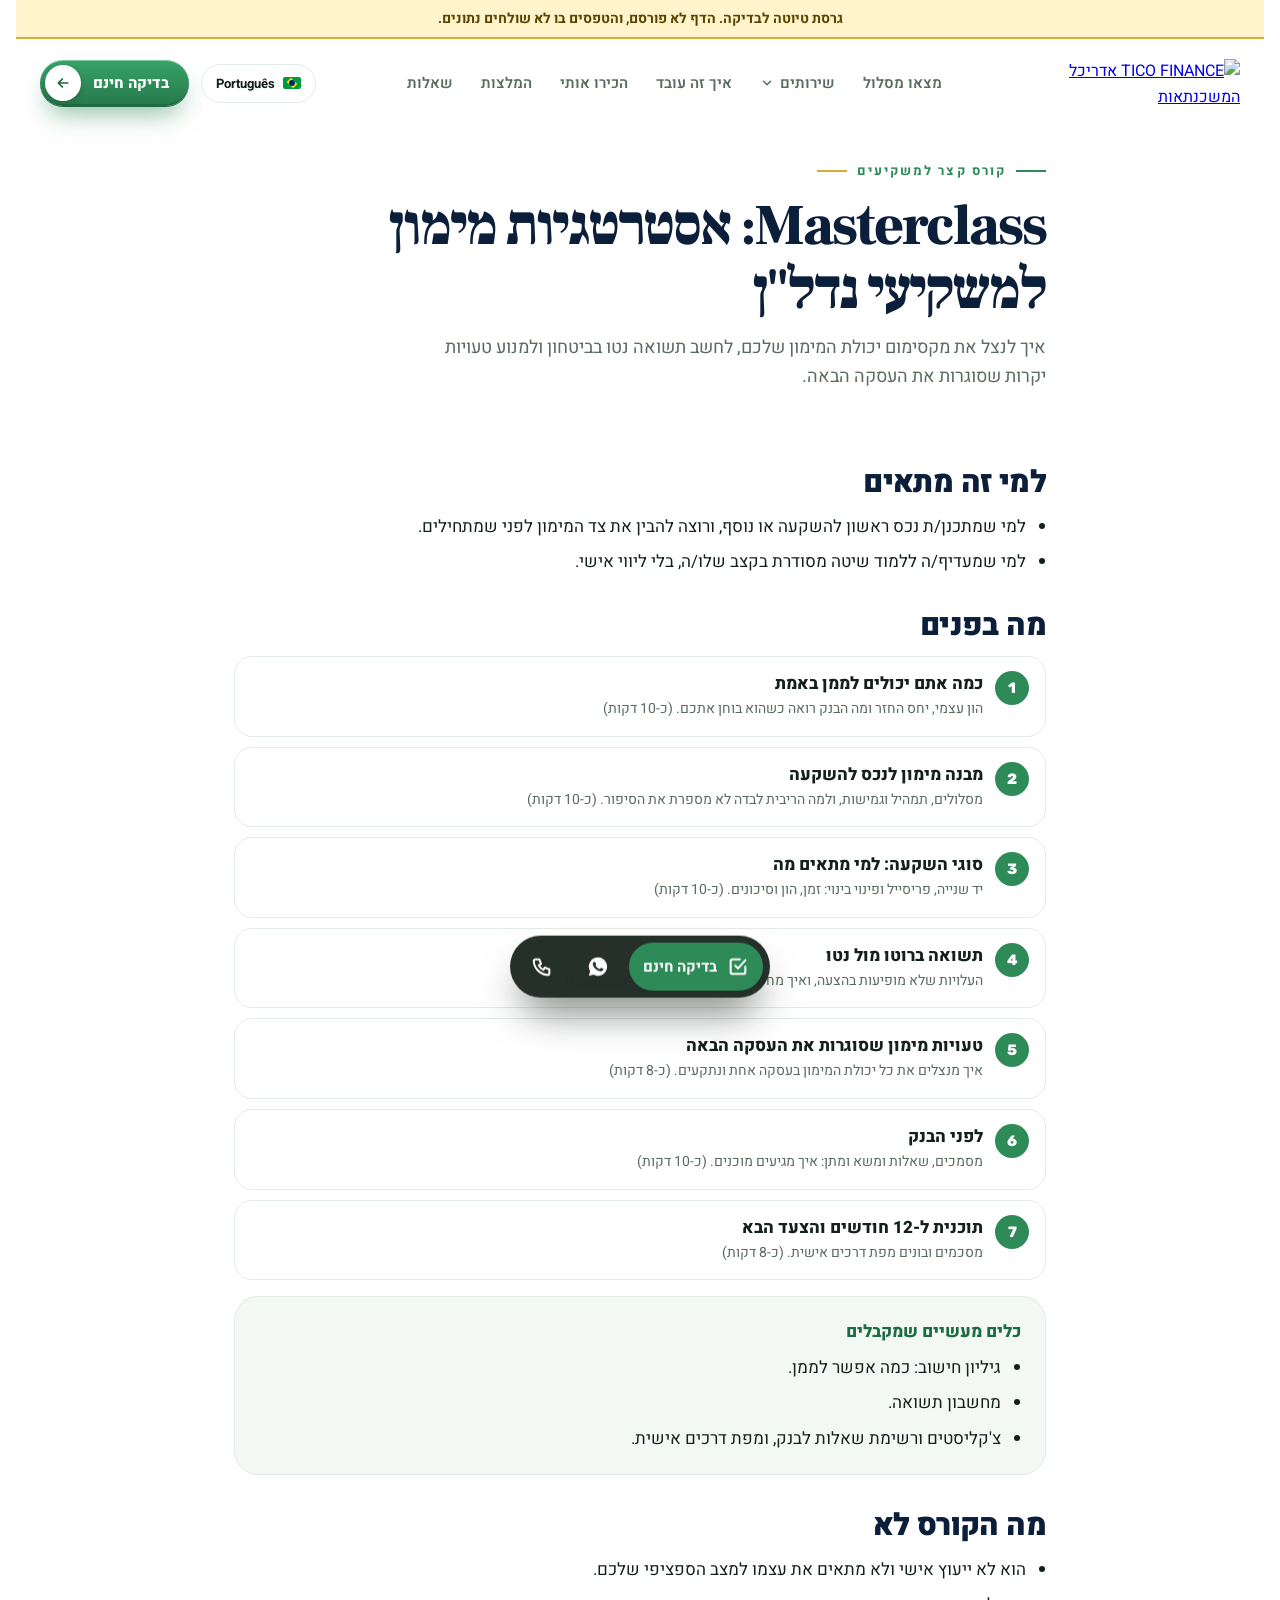
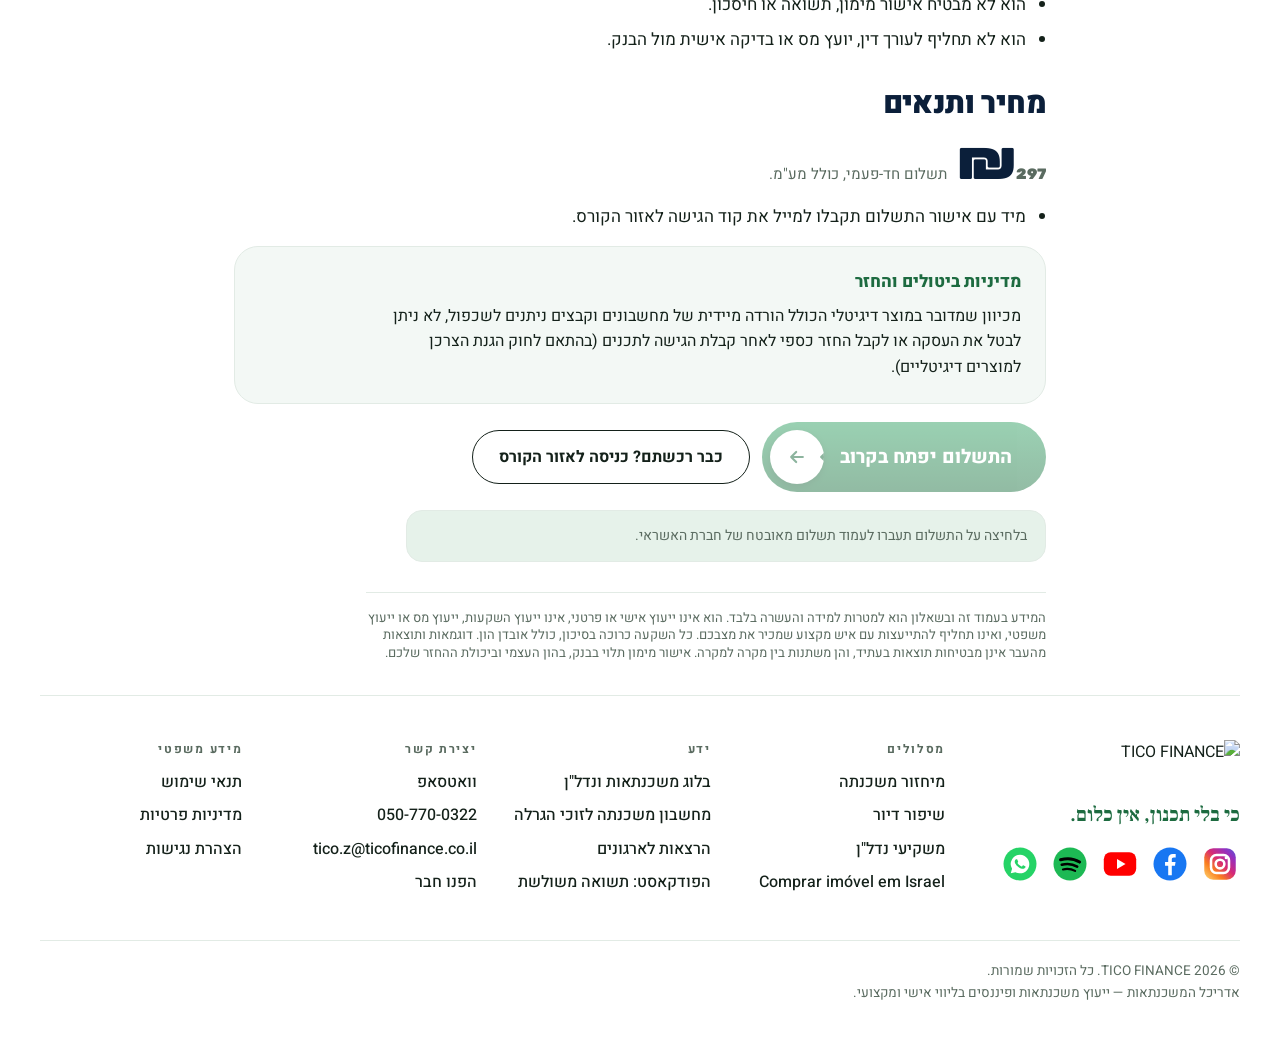
==== commit 21434771: "Apply course and funnel decisions; add strategy-session page and legal review notes - Course title/t" ====
--- a/course/index.html
+++ b/course/index.html
@@ -7,8 +7,8 @@
 <meta name="theme-color" content="#ffffff"/>
 <link rel="icon" type="image/png" sizes="32x32" href="/favicon-32x32.png"/><link rel="icon" type="image/png" sizes="16x16" href="/favicon-16x16.png"/><link rel="shortcut icon" href="/favicon.ico"/><link rel="apple-touch-icon" sizes="180x180" href="/apple-touch-icon.png"/>
 <!-- Google tag (gtag.js) --><script async src="https://www.googletagmanager.com/gtag/js?id=G-G9RC7QMNFJ"></script><script>window.dataLayer=window.dataLayer||[];function gtag(){dataLayer.push(arguments);}gtag("js",new Date());gtag("config","G-G9RC7QMNFJ");</script>
-<title>קורס קצר למשקיעים | TICO FINANCE</title>
-<meta name="description" content="קורס קצר שמלמד איך בונים מימון לנכס להשקעה, עם כלים מעשיים. מידע חינוכי בלבד."/>
+<title>Masterclass: אסטרטגיות מימון למשקיעי נדל&quot;ן | TICO FINANCE</title>
+<meta name="description" content="איך לנצל את מקסימום יכולת המימון שלכם, לחשב תשואה נטו ולהימנע מטעויות מימון. מידע חינוכי בלבד."/>
 <meta name="robots" content="noindex, nofollow"/>
 <link rel="preconnect" href="https://fonts.googleapis.com"><link rel="preconnect" href="https://fonts.gstatic.com" crossorigin><link rel="stylesheet" href="https://fonts.googleapis.com/css2?family=Heebo:wght@400;500;600;700;800;900&family=Rubik:wght@500;700;800&family=Frank+Ruhl+Libre:wght@500;700;900&display=swap">
 <link rel="stylesheet" href="/assets/css/tico.css?v=1"><link rel="stylesheet" href="/assets/css/investor-quiz.css?v=1"><link rel="stylesheet" href="/assets/css/paths.css?v=1">
@@ -48,8 +48,8 @@
   </div>
 </div>
 <main id="main" class="page">
-<div class="quiz fp" data-page="course"><div class="phead"><div class="kicker">קורס קצר למשקיעים</div><h1 class="hx h1page"><span id="cName">שם הקורס</span></h1><p class="lede">בפחות משעה וחצי תדעו כמה נכסים אתם יכולים לממן, איך בונים מימון לנכס הבא, ומה לבדוק לפני שחותמים.</p></div>
-<div class="box gold" id="gfBox" hidden><h3>מומלץ להתחיל כאן</h3><p>לפי התשובות שלכם, כדאי להתחיל בקורס, ולאחריו נשמח להיפגש ולבדוק את הצעד הבא.</p></div>
+<div class="quiz fp" data-page="course"><div class="phead"><div class="kicker">קורס קצר למשקיעים</div><h1 class="hx h1page"><span id="cName">Masterclass: אסטרטגיות מימון למשקיעי נדל"ן</span></h1><p class="lede">איך לנצל את מקסימום יכולת המימון שלכם, לחשב תשואה נטו בביטחון ולמנוע טעויות יקרות שסוגרות את העסקה הבאה.</p></div>
+<div class="box gold" id="gfBox" hidden><h3>מומלץ להתחיל כאן</h3><p>לפי התשובות שלכם, כדאי להתחיל בקורס, ולאחריו נשמח להיפגש ולבדוק את הצעד הבא.</p><p>מעדיפים לדבר קודם? אפשר <a href="/investor-type/strategy/">פגישת אסטרטגיה של 45 דקות בתשלום סמלי</a>.</p></div>
 <h2>למי זה מתאים</h2>
 <ul class="plain"><li>למי שמתכנן/ת נכס ראשון להשקעה או נוסף, ורוצה להבין את צד המימון לפני שמתחילים.</li>
 <li>למי שמעדיף/ה ללמוד שיטה מסודרת בקצב שלו/ה, בלי ליווי אישי.</li></ul>
@@ -61,9 +61,9 @@
 <li>הוא לא מבטיח אישור מימון, תשואה או חיסכון.</li>
 <li>הוא לא תחליף לעורך דין, יועץ מס או בדיקה אישית מול הבנק.</li></ul>
 <h2>מחיר ותנאים</h2>
-<div class="price"><b>₪<span id="cPrice">297</span></b><span id="cVat">תשלום חד-פעמי. [כולל / לא כולל מע"מ: להחלטה]</span></div>
-<ul class="plain"><li>מיד אחרי התשלום תקבלו קוד כניסה וסיסמה לאזור הקורס. <span id="cDelivery">[זמן המסירה: להחלטה]</span></li>
-<li id="cRefund">תנאי ביטול והחזר: [להחלטה, לבדיקה משפטית, ויפורסמו כאן לפני הפתיחה].</li></ul>
+<div class="price"><b>₪<span id="cPrice">297</span></b><span id="cVat">תשלום חד-פעמי, כולל מע"מ.</span></div>
+<ul class="plain"><li>מיד עם אישור התשלום תקבלו למייל את קוד הגישה לאזור הקורס.</li></ul>
+<div class="box"><h3>מדיניות ביטולים והחזר</h3><p id="cRefund">מכיוון שמדובר במוצר דיגיטלי הכולל הורדה מיידית של מחשבונים וקבצים ניתנים לשכפול, לא ניתן לבטל את העסקה או לקבל החזר כספי לאחר קבלת הגישה לתכנים (בהתאם לחוק הגנת הצרכן למוצרים דיגיטליים).</p></div>
 <div class="btnrow"><a class="pbtn lg" id="payBtn" href="#" aria-disabled="true" target="_blank" rel="noopener"><span id="payLabel">התשלום יפתח בקרוב</span> <span class="chip"><svg class="a" viewBox="0 0 24 24" fill="none" stroke="currentColor" stroke-width="2.6" stroke-linecap="round" stroke-linejoin="round" aria-hidden="true"><path d="M19 12H5M11 6l-6 6 6 6"/></svg><svg class="b" viewBox="0 0 24 24" fill="none" stroke="currentColor" stroke-width="2.6" stroke-linecap="round" stroke-linejoin="round" aria-hidden="true"><path d="M19 12H5M11 6l-6 6 6 6"/></svg></span></a><a class="sbtn" href="/course/members/">כבר רכשתם? כניסה לאזור הקורס</a></div>
 <p class="note">בלחיצה על התשלום תעברו לעמוד תשלום מאובטח של חברת האשראי.</p>
 <p class="fine" id="disc">המידע בעמוד זה ובשאלון הוא למטרות למידה והעשרה בלבד. הוא אינו ייעוץ אישי או פרטני, אינו ייעוץ השקעות, ייעוץ מס או ייעוץ משפטי, ואינו תחליף להתייעצות עם איש מקצוע שמכיר את מצבכם. כל השקעה כרוכה בסיכון, כולל אובדן הון. דוגמאות ותוצאות מהעבר אינן מבטיחות תוצאות בעתיד, והן משתנות בין מקרה למקרה. אישור מימון תלוי בבנק, בהון העצמי וביכולת ההחזר שלכם.</p></div>
